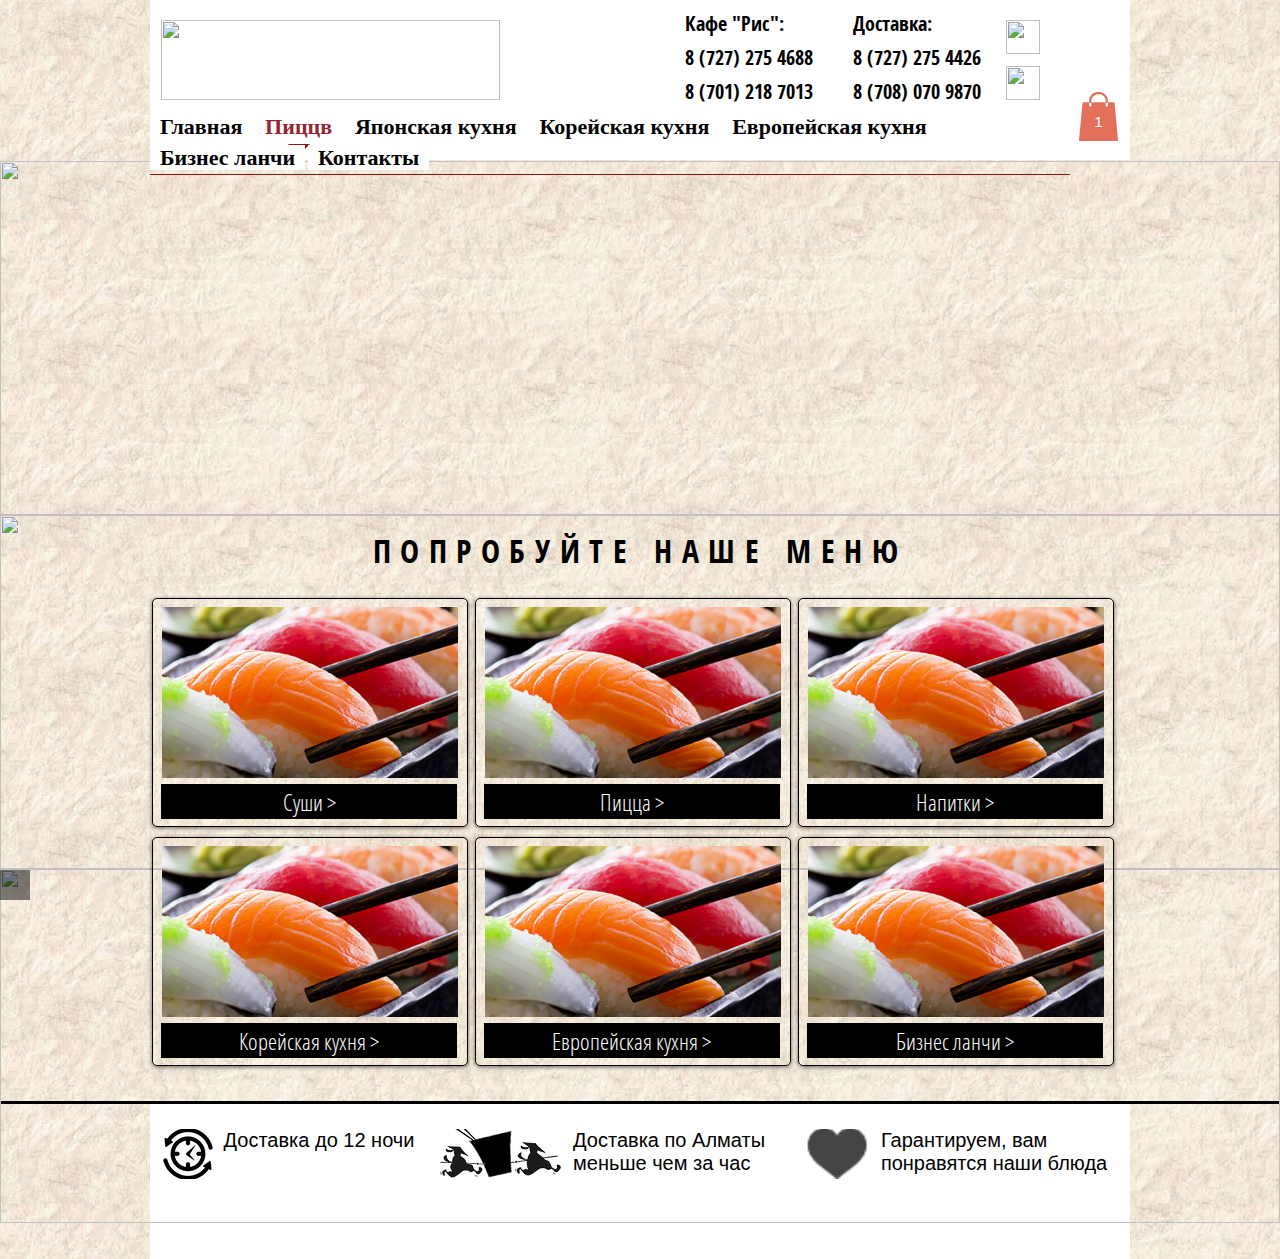
==== frontend/index.html @ aef0de06 "frontend for riscafe" ====
<html data-livestyle-extension="available" class="">

<head>
    <meta http-equiv="X-UA-Compatible" content="IE=Edge">
    <meta charset="utf-8">
    <title>Доставка суши, пиццы Алматы</title>
    <meta name="fb_admins_meta_tag" content="">
    <link rel="shortcut icon" href="https://static.wixstatic.com/media/eeccb4_d1c2e1000eb74aea97b3e8d6e00035bd%7Emv2.png/v1/fill/w_32%2Ch_32%2Clg_1%2Cusm_0.66_1.00_0.01/eeccb4_d1c2e1000eb74aea97b3e8d6e00035bd%7Emv2.png" type="image/png">
    <link rel="apple-touch-icon" href="https://static.wixstatic.com/media/eeccb4_d1c2e1000eb74aea97b3e8d6e00035bd%7Emv2.png/v1/fill/w_32%2Ch_32%2Clg_1%2Cusm_0.66_1.00_0.01/eeccb4_d1c2e1000eb74aea97b3e8d6e00035bd%7Emv2.png" type="image/png">
  
    <link rel="stylesheet" href="styles/style.css">
    <link href="https://fonts.googleapis.com/css?family=Open+Sans+Condensed:300" rel="stylesheet">
    <!-- <link rel="stylesheet" href="//fonts.googleapis.com/css?family=Anton:n,b,i,bi|Basic:n,b,i,bi|Caudex:n,b,i,bi|Chelsea+Market:n,b,i,bi|Corben:n,b,i,bi|EB+Garamond:n,b,i,bi|Enriqueta:n,b,i,bi|Forum:n,b,i,bi|Fredericka+the+Great:n,b,i,bi|Jockey+One:n,b,i,bi|Josefin+Slab:n,b,i,bi|Jura:n,b,i,bi|Kelly+Slab:n,b,i,bi|Marck+Script:n,b,i,bi|Lobster:n,b,i,bi|Mr+De+Haviland:n,b,i,bi|Niconne:n,b,i,bi|Noticia+Text:n,b,i,bi|Overlock:n,b,i,bi|Patrick+Hand:n,b,i,bi|Play:n,b,i,bi|Sarina:n,b,i,bi|Signika:n,b,i,bi|Spinnaker:n,b,i,bi|Monoton:n,b,i,bi|Sacramento:n,b,i,bi|Cookie:n,b,i,bi|Raleway:n,b,i,bi|Open+Sans+Condensed:300:n,b,i,bi|Amatic+SC:n,b,i,bi|Cinzel:n,b,i,bi|Sail:n,b,i,bi|Playfair+Display:n,b,i,bi|Libre+Baskerville:n,b,i,bi|&amp;subset=latin-ext,cyrillic,japanese,korean,arabic,hebrew,latin" id="font_googleFonts"> -->
    <link rel="stylesheet" href="https://static.parastorage.com/services/santa-resources/resources/viewer/user-site-fonts/v3/languages.css" id="font_langauges">
    <script src="http://ajax.googleapis.com/ajax/libs/jquery/1/jquery.min.js"></script>
    <script src="http://malsup.github.com/jquery.cycle2.js"></script>
    <meta name="description" content="Вкусная корейская, японская и европейская кухня. Доставка по Алматы бесплатная.">
    <meta name="keywords" content="заказать пиццу, заказать суши, доставка пиццы, доставка суши, доставка еды, заказать еду, корейские блюда, заказать роллы">
    <meta property="og:title" content="Доставка суши, пиццы Алматы">
    <meta property="og:url" content="https://www.riscafe.com">
    <meta property="og:description" content="Вкусная корейская, японская и европейская кухня. Доставка по Алматы бесплатная.">
</head>

<body class="">
    <div id="site_container">
        <div class="site_wrapper">
            <div class="container">
                <div class="header" class="s3" id="SITE_HEADER">
                    <div class="logo">
                        <a href="https://www.riscafe.com" target="_self">
                            <img src="https://static.wixstatic.com/media/eeccb4_4a7496c5b7d5481586369ca617fdb304~mv2.png/v1/crop/x_0,y_0,w_1015,h_245/fill/w_339,h_80,al_c,usm_0.66_1.00_0.01/eeccb4_4a7496c5b7d5481586369ca617fdb304~mv2.png" style="width: 339px; height: 80px; object-fit: cover;">
                        </a>
                    </div>
                    <div class="social-icons">
                        <a href="https://www.instagram.com/ricecafesi/" target="_blank" data-content="https://www.instagram.com/ricecafesi/">
                            <img id="comp-izmes4zs0imageimageimage" alt="" data-reactid=".0.$SITE_ROOT.$desktop_siteRoot.$SITE_HEADER.1.1.$comp-izmes4zs.0.0.0.0.$image" src="https://static.wixstatic.com/media/eeccb4_e1001544ca9c4f8286be1d44cafc10c8~mv2.jpg/v1/fill/w_34,h_34,al_c,q_80,usm_0.66_1.00_0.01/eeccb4_e1001544ca9c4f8286be1d44cafc10c8~mv2.webp" style="width: 34px; height: 34px; object-fit: cover;">
                        </a>
                        <a href="https://www.facebook.com/ricecafesi/" target="_blank" data-content="https://www.facebook.com/ricecafesi/">
                            <img id="comp-izmes4zs1imageimageimage" alt="" data-reactid=".0.$SITE_ROOT.$desktop_siteRoot.$SITE_HEADER.1.1.$comp-izmes4zs.0.1.0.0.$image" src="https://static.wixstatic.com/media/e316f544f9094143b9eac01f1f19e697.png/v1/fill/w_34,h_34,al_c,usm_0.66_1.00_0.01/e316f544f9094143b9eac01f1f19e697.png" style="width: 34px; height: 34px; object-fit: cover;">
                        </a>
                    </div>
                    <div class="header-info">
                        <p>Доставка:</p>
                        <p>8 (727) 275 4426</p>
                        <p>8 (708) 070 9870</p>
                    </div>
                    <div class="header-info">
                        <p>Кафе "Рис":</p>
                        <p>8 (727) 275 4688</p>
                        <p>8 (701) 218 7013</p>
                    </div>
                    <div class="clearfix"></div>
                    <div class="cart-widget-proportion">
                        <a class="cart-widget-button-container" href="https://www.riscafe.com/blank-3">
                            <svg xmlns="http://www.w3.org/2000/svg" version="1.1" width="100%" height="100%" viewBox="8.3 0 105.5 126.1" preserveAspectRatio="xMinYMax meet" ng-switch-when="1">
                                <path d="M99.8 28.4c0-1.2-0.9-2-2.1-2h-15c0 3.2 0 7.6 0 8.2 0 1.5-1.2 2.6-2.6 2.9 -1.5 0.3-2.9-0.9-3.2-2.3 0-0.3 0-0.3 0-0.6 0-0.9 0-4.7 0-8.2H40.1c0 3.2 0 7.3 0 8.2 0 1.5-1.2 2.9-2.6 2.9 -1.5 0-2.9-0.9-3.2-2.3 0-0.3 0-0.3 0-0.6 0-0.6 0-5 0-8.2h-15c-1.2 0-2 0.9-2 2L8.3 124c0 1.2 0.9 2.1 2.1 2.1h96.3c1.2 0 2.1-0.9 2.1-2.1L99.8 28.4z"></path>
                                <path d="M59.1 5.9c-2.9 0-2 0-2.9 0 -2 0-4.4 0.6-6.4 1.5 -3.2 1.5-5.9 4.1-7.6 7.3 -0.9 1.8-1.5 3.5-1.8 5.6 0 0.9-0.3 1.5-0.3 2.3 0 1.2 0 2.1 0 3.2 0 1.5-1.2 2.9-2.6 2.9 -1.5 0-2.9-0.9-3.2-2.3 0-0.3 0-0.3 0-0.6 0-1.2 0-2.3 0-3.5 0-3.2 0.9-6.4 2-9.4 1.2-2.3 2.6-4.7 4.7-6.4 3.2-2.9 6.7-5 11.1-5.9C53.5 0.3 55 0 56.7 0c1.5 0 2.9 0 4.4 0 2.9 0 5.6 0.6 7.9 1.8 2.6 1.2 5 2.6 6.7 4.4 3.2 3.2 5.3 6.7 6.4 11.1 0.3 1.5 0.6 3.2 0.6 4.7 0 1.2 0 2.3 0 3.2 0 1.5-1.2 2.6-2.6 2.9s-2.9-0.9-3.2-2.3c0-0.3 0-0.3 0-0.6 0-1.2 0-2.6 0-3.8 0-2.3-0.6-4.4-1.8-6.4 -1.5-3.2-4.1-5.9-7.3-7.3 -1.8-0.9-3.5-1.8-5.9-1.8C61.1 5.9 59.1 5.9 59.1 5.9L59.1 5.9z"></path>
                                <text x="58.5" y="77" dy=".35em" text-anchor="middle" class="quantity" data-hook="cart-widget-items-count">1</text>
                            </svg>
                        </a>
                    </div>
                    <div class="main-nav">
                        <ul>
                            <li>
                                <a href="">Главная</a>
                            </li>
                            <li class="selected">
                                <a href="">Пиццв</a>
                                <ul>
                                    <li>
                                        <a href="">Пицца</a>
                                    </li>
                                    <li>
                                        <a href="">Пицца</a>
                                    </li>
                                </ul>
                            </li>
                            <li>
                                <a href="">Японская кухня</a>
                            </li>
                            <li>
                                <a href="">Корейская кухня</a>
                            </li>
                            <li>
                                <a href="">Европейская кухня</a>
                            </li>
                            <li>
                                <a href="">Бизнес ланчи</a>
                            </li>
                            <li>
                                <a href="">Контакты</a>
                            </li>
                        </ul>
                    </div>                   
                </div>
            </div>
        </div>
        <div class="cycle-slideshow" data-cycle-timeout=5000 data-cycle-caption-plugin=caption2 data-cycle-overlay-fx-out="slideUp" data-cycle-overlay-fx-in="slideDown">
            <div class="cycle-overlay"></div>
            <img src="http://malsup.github.io/images/p2.jpg" data-cycle-title="Spring" data-cycle-desc="Sonnenberg Gardens">
            <img src="http://malsup.github.io/images/p3.jpg" data-cycle-title="ewrwr" data-cycle-desc="wrwerer Gardens">
            <img src="http://malsup.github.io/images/p4.jpg" data-cycle-title="Sp34234234ring" data-cycle-desc="kiukukyik Gardens">
        </div>
        <div class="site_wrapper">
            <div class="container">
                <div class="main-content">
                    <h2>Попробуйте наше меню</h2>
                    <div class="menu-item">
                        <a href=""><img src="images/menu1.jpg" alt=""></a>
                        <a href="" class="menu-item--link">Суши ></a>
                    </div>
                    <div class="menu-item">
                        <a href=""><img src="images/menu1.jpg" alt=""></a>
                        <a href="" class="menu-item--link">Пицца ></a>
                    </div>
                    <div class="menu-item">
                        <a href=""><img src="images/menu1.jpg" alt=""></a>
                        <a href="" class="menu-item--link">Напитки ></a>
                    </div>
                    <div class="menu-item">
                        <a href=""><img src="images/menu1.jpg" alt=""></a>
                        <a href="" class="menu-item--link">Корейская кухня ></a>
                    </div>
                    <div class="menu-item">
                        <a href=""><img src="images/menu1.jpg" alt=""></a>
                        <a href="" class="menu-item--link">Европейская кухня ></a>
                    </div>
                    <div class="menu-item">
                        <a href=""><img src="images/menu1.jpg" alt=""></a>
                        <a href="" class="menu-item--link">Бизнес ланчи ></a>
                    </div>

                </div>
            </div>
        </div>
        <div class="footer">
            <div class="site_wrapper">
                <div class="footer-container">
                    <div class="plus-block">
                        <img src="images/plus1.png" alt="">
                        <span>Доставка до 12 ночи</span>
                    </div>
                    <div class="plus-block">
                        <img src="images/plus2.png" alt="">
                        <span>Доставка по Алматы меньше чем за час </span>
                    </div>
                    <div class="plus-block">
                        <img src="images/plus3.png" alt="">
                        <span>Гарантируем, вам понравятся наши блюда</span>
                    </div>
                </div>
            </div>
        </div>
    </div>
   
</body>

</html>
---- frontend/styles/style.css ----
/* Generated by Font Squirrel (https://www.fontsquirrel.com) on March 13, 2017 */

@font-face {
    font-family: 'open_sansCnLtIt';
    src: url('../fonts/opensans-condlightitalic-webfont.eot');
    src: url('../fonts/opensans-condlightitalic-webfont.eot?#iefix') format('embedded-opentype'), url('../fonts/opensans-condlightitalic-webfont.woff2') format('woff2'), url('../fonts/opensans-condlightitalic-webfont.woff') format('woff'), url('../fonts/opensans-condlightitalic-webfont.ttf') format('truetype');
    font-weight: normal;
    font-style: normal;
}

@font-face {
    font-family: 'open_sans_condensedbold';
    src: url('../fonts/opensans-condbold-webfont.eot');
    src: url('../fonts/opensans-condbold-webfont.eot?#iefix') format('embedded-opentype'), url('../fonts/opensans-condbold-webfont.woff2') format('woff2'), url('../fonts/opensans-condbold-webfont.woff') format('woff'), url('../fonts/opensans-condbold-webfont.ttf') format('truetype');
    font-weight: normal;
    font-style: normal;
}

@font-face {
    font-family: 'open_sanscondensed_light';
    src: url('../fonts/opensans-condlight-webfont.eot');
    src: url('../fonts/opensans-condlight-webfont.eot?#iefix') format('embedded-opentype'), url('../fonts/opensans-condlight-webfont.woff2') format('woff2'), url('../fonts/opensans-condlight-webfont.woff') format('woff'), url('../fonts/opensans-condlight-webfont.ttf') format('truetype');
    font-weight: normal;
    font-style: normal;
}

html,
body,
div,
span,
applet,
object,
iframe,
h1,
h2,
h3,
h4,
h5,
h6,
p,
blockquote,
pre,
a,
abbr,
acronym,
address,
big,
cite,
code,
del,
dfn,
em,
font,
img,
ins,
kbd,
q,
s,
samp,
small,
strike,
strong,
sub,
sup,
tt,
var,
b,
u,
i,
center,
dl,
dt,
dd,
ol,
ul,
li,
fieldset,
form,
label,
legend,
table,
caption,
tbody,
tfoot,
thead,
tr,
th,
td {
    margin: 0;
    padding: 0;
    border: 0;
    outline: 0;
    vertical-align: baseline;
    background: transparent;
}

body {
    font-size: 10px;
    font-family: Arial, Helvetica, sans-serif;
}

textarea,
input,
select {
    font-family: Helvetica, Arial, sans-serif;
    box-sizing: border-box;
}

ol,
ul {
    list-style: none;
}

blockquote,
q {
    quotes: none;
}

:focus {
    outline: 0;
}

ins {
    text-decoration: none;
}

del {
    text-decoration: line-through;
}

table {
    border-collapse: collapse;
    border-spacing: 0;
}

a {
    cursor: pointer;
    text-decoration: none;
}

html,
body {
    height: 100%;
}

body {
    overflow-x: auto;
    overflow-y: scroll;
}

#site_container {
    background: url(../images/bg.jpg) center center repeat;
    min-height: 100vh;
}

.site_wrapper {
    width: 980px;
    margin: auto;
}

.header {
    height: 160px;
    background: #fff;
    position: relative;
}

.logo {
    left: 11px;
    position: absolute;
    top: 20px;
    width: 339px;
    height: 80px;
}

.logo img {
    width: 339px;
    height: 80px;
    object-fit: cover;
}

.header-info {
    float: right;
    font-size: 20px;
    font-family: 'open_sans_condensedbold';
    color: #000000;
    margin: 10px 20px 0;
}

.header-info p {
    margin-bottom: 7px;
}

.social-icons {
    float: right;
    margin: 20px 90px 0 5px;
}

.social-icons a {
    display: block;
    margin-bottom: 12px;
}

.social-icons img {
    width: 34px;
    height: 34px;
    object-fit: cover;
}

.main-nav {
    border-bottom: solid 1px rgba(139, 0, 0, 0.92);
    width: 920px;
}

.main-nav ul li {
    display: inline-block;
    position: relative;
}

.main-nav ul li ul {
    position: absolute;
    top: 30px;
    opacity: 0;
    transform: translateY(-100%);
    background: #fff;
    z-index: 500;
    // transition:  0.4s ease 0s;
}

.main-nav ul li ul li {
    display: block;
}

.main-nav ul li ul li a {
    line-height: 51px;
    padding: 0 .5em;
}

.main-nav ul li a {
    color: #000000;
    background: #fff;
    position: relative;
    z-index: 10;
    padding: 0 10px;
    font: normal normal 700 22px/1.4em wfont_eeccb4_36e2b1cbf26e4dbd8d499bb8c036b845, wf_36e2b1cbf26e4dbd8d499bb8c, orig_bonzai_regular;
}

.main-nav ul li.selected>a {
    color: #942630;
    transition: color 0.4s ease 0s;
}

.main-nav ul li.selected>a:after {
    content: "";
    position: absolute;
    border: solid 11px transparent;
    border-top-color: rgba(139, 0, 0, 0.92);
    margin-top: -1px;
    border-bottom-width: 3px;
    transform: translateX(-50%);
    left: 50%;
    bottom: -19px;
}

.main-nav ul li:hover>a {
    color: #E9939A;
    transition: color 0.4s ease 0s;
}

.main-nav ul li:hover ul {
    opacity: 1;
    transform: translateY(0);
}

.clearfix {
    clear: both;
}

.cart-widget-proportion {
    float: right;
    width: 41px;
    height: 49px;
    position: relative;
    left: -10px;
    top: -20px;
    color: #fff;
}

.cart-widget-button-container rect,
polygon,
polyline,
circle,
path {
    fill: #E2705A;
}

.cart-widget-button-container text {
    font-size: 40px;
    fill: #fff;
}

.cycle-slideshow {
    width: 100%;
    height: 354px;
}

.cycle-slideshow img {
    width: 100%;
    height: 354px;
    object-fit: cover;
}

.cycle-overlay {
    font-family: tahoma, arial;
    position: absolute;
    bottom: 0;
    width: auto;
    z-index: 600;
    background: black;
    color: white;
    padding: 15px;
    opacity: .5;
}

.main-content {
    padding: 15px 0 30px;
}

.main-content h2 {
    letter-spacing: 0.3em;
    text-transform: uppercase;
    font-size: 32px;
    text-align: center;
    font-family: 'open_sans_condensedbold';
    margin-bottom: 20px;
}

.menu-item {
    width: 316px;
    height: 229px;
    margin: 5px 2px;
    border: 1px solid rgba(0, 0, 0, 1);
    background-color: transparent;
    border-radius: 5px;
    box-shadow: 0 1px 4px rgba(0, 0, 0, 0.6);
    display: inline-block;
    padding: 8px;
    vertical-align: top;
    box-sizing: border-box;
}

.menu-item img {
    display: block;
    max-width: 100%;
    width: 296px;
    height: 171px;
    object-fit: cover;
    margin: auto;
}

a.menu-item--link {
    height: 35px;
    min-height: 32px;
    width: 296px;
    display: block;
    background-color: rgba(0, 0, 0, 1);
    border: solid rgba(0, 0, 0, 1) 3px;
    cursor: pointer !important;
    color: #fff;
    box-sizing: border-box;
    margin-top: 6px;
    text-align: center;
    font-size: 23px;
    font-family: 'open_sanscondensed_light';
}

a.menu-item--link:hover {
    background-color: transparent;
    border-color: rgba(0, 0, 0, 1);
    color: #000;
}

.footer {
    border-top: 3px solid rgba(0, 0, 0, 1);
    border-bottom: 0px solid rgba(0, 0, 0, 1);
}

.footer-container {
    background: #fff;
    padding: 25px 0 80px;
    text-align: center;
}

.plus-block:first-child {
    width: 26%;
}

.plus-block:nth-child(2) {
    width: 35%;
}

.plus-block {
    display: inline-block;
    font-size: 20px;
    width: 32%;
    text-align: left;
    vertical-align: top;
    margin: 0 10px;
}

.plus-block span {
    display: block;
}

.plus-block img {
    float: left;
    margin-right: 10px;
}

.font_0 {
    font: normal normal bold 80px/1.4em 'open sans condensed', sans-serif;
    color: #000000;
}

.font_1 {
    font: normal normal normal 18px/1.4em nimbus-sans-tw01con, sans-serif;
    color: #000000;
}

.font_2 {
    font: normal normal normal 24px/1.4em 'open_sans_condensedbold', sans-serif;
    color: #000000;
}

.font_3 {
    font: normal normal normal 80px/1.4em 'mr de haviland', cursive;
    color: #000000;
}

.font_4 {
    font: normal normal normal 40px/1.4em nimbus-sans-tw01con, sans-serif;
    color: #000000;
}

.font_5 {
    font: normal normal normal 26px/1.4em nimbus-sans-tw01con, sans-serif;
    color: #000000;
}

.font_6 {
    font: normal normal normal 23px/1.4em 'open sans condensed', sans-serif;
    color: #000000;
}

.font_7 {
    font: normal normal normal 18px/1.4em 'open sans condensed', sans-serif;
    color: #000000;
}

.font_8 {
    font: normal normal normal 17px/1.4em nimbus-sans-tw01con, sans-serif;
    color: #000000;
}

.font_9 {
    font: normal normal normal 12px/1.4em din-next-w01-light, din-next-w02-light, din-next-w10-light, sans-serif;
    color: #000000;
}

.font_10 {
    font: normal normal normal 10px/1.4em Arial, 'ｍｓ ｐゴシック', 'ms pgothic', '돋움', dotum, helvetica, sans-serif;
    color: #000000;
}

.color_0 {
    color: #FFFFFF;
}

.backcolor_0 {
    background-color: #FFFFFF;
}

.color_1 {
    color: #FFFFFF;
}

.backcolor_1 {
    background-color: #FFFFFF;
}

.color_2 {
    color: #000000;
}

.backcolor_2 {
    background-color: #000000;
}

.color_3 {
    color: #ED1C24;
}

.backcolor_3 {
    background-color: #ED1C24;
}

.color_4 {
    color: #0088CB;
}

.backcolor_4 {
    background-color: #0088CB;
}

.color_5 {
    color: #FFCB05;
}

.backcolor_5 {
    background-color: #FFCB05;
}

.color_6 {
    color: #727272;
}

.backcolor_6 {
    background-color: #727272;
}

.color_7 {
    color: #B0B0B0;
}

.backcolor_7 {
    background-color: #B0B0B0;
}

.color_8 {
    color: #FFFFFF;
}

.backcolor_8 {
    background-color: #FFFFFF;
}

.color_9 {
    color: #727272;
}

.backcolor_9 {
    background-color: #727272;
}

.color_10 {
    color: #B0B0B0;
}

.backcolor_10 {
    background-color: #B0B0B0;
}

.color_11 {
    color: #FFFFFF;
}

.backcolor_11 {
    background-color: #FFFFFF;
}

.color_12 {
    color: #C7C7C7;
}

.backcolor_12 {
    background-color: #C7C7C7;
}

.color_13 {
    color: #777777;
}

.backcolor_13 {
    background-color: #777777;
}

.color_14 {
    color: #333333;
}

.backcolor_14 {
    background-color: #333333;
}

.color_15 {
    color: #000000;
}

.backcolor_15 {
    background-color: #000000;
}

.color_16 {
    color: #F1BFB5;
}

.backcolor_16 {
    background-color: #F1BFB5;
}

.color_17 {
    color: #E49D8E;
}

.backcolor_17 {
    background-color: #E49D8E;
}

.color_18 {
    color: #E2705A;
}

.backcolor_18 {
    background-color: #E2705A;
}

.color_19 {
    color: #B95B49;
}

.backcolor_19 {
    background-color: #B95B49;
}

.color_20 {
    color: #471B12;
}

.backcolor_20 {
    background-color: #471B12;
}

.color_21 {
    color: #BADEC2;
}

.backcolor_21 {
    background-color: #BADEC2;
}

.color_22 {
    color: #80BD8D;
}

.backcolor_22 {
    background-color: #80BD8D;
}

.color_23 {
    color: #608E6A;
}

.backcolor_23 {
    background-color: #608E6A;
}

.color_24 {
    color: #405E47;
}

.backcolor_24 {
    background-color: #405E47;
}

.color_25 {
    color: #202F23;
}

.backcolor_25 {
    background-color: #202F23;
}

.color_26 {
    color: #F4B8BD;
}

.backcolor_26 {
    background-color: #F4B8BD;
}

.color_27 {
    color: #E9939A;
}

.backcolor_27 {
    background-color: #E9939A;
}

.color_28 {
    color: #DE3A47;
}

.backcolor_28 {
    background-color: #DE3A47;
}

.color_29 {
    color: #942630;
}

.backcolor_29 {
    background-color: #942630;
}

.color_30 {
    color: #4A1318;
}

.backcolor_30 {
    background-color: #4A1318;
}

.color_31 {
    color: #C2E0E9;
}

.backcolor_31 {
    background-color: #C2E0E9;
}

.color_32 {
    color: #9EC7D3;
}

.backcolor_32 {
    background-color: #9EC7D3;
}

.color_33 {
    color: #5EA8BD;
}

.backcolor_33 {
    background-color: #5EA8BD;
}

.color_34 {
    color: #3F707E;
}

.backcolor_34 {
    background-color: #3F707E;
}

.color_35 {
    color: #1F383F;
}

.backcolor_35 {
    background-color: #1F383F;
}

.s0screenWidthBackground {
    position: absolute;
    top: 0;
    right: 0;
    bottom: 0;
    left: 0;
}

.s0[data-state~="mobileView"] {
    position: absolute !important;
}

.s0[data-state~="fixedPosition"] {
    position: fixed !important;
    left: auto !important;
    z-index: 50;
}

.s0[data-state~="fixedPosition"].s0_footer {
    top: auto;
    bottom: 0;
}

.s0_bg {
    position: absolute;
    top: 0;
    right: 0;
    bottom: 0;
    left: 0;
    background-color: transparent;
    border-top: 3px solid rgba(0, 0, 0, 1);
    border-bottom: 0px solid rgba(0, 0, 0, 1);
}

.s0[data-state~="mobileView"] .s0bg {
    left: 10px;
    right: 10px;
}

.s0bg {
    position: absolute;
    top: 3px;
    right: 0;
    bottom: 0px;
    left: 0;
    background-color: rgba(255, 255, 255, 1);
    border-radius: 0;
}

.s0inlineContent {
    position: absolute;
    top: 0;
    right: 0;
    bottom: 0;
    left: 0;
}

.s0centeredContent {
    position: absolute;
    top: 0;
    right: 0;
    bottom: 0;
    left: 0;
}

.s1_zoomedin {
    cursor: url(https://static.parastorage.com/services/skins/2.1229.63/images/wysiwyg/core/themes/base/cursor_zoom_out.png), url(https://static.parastorage.com/services/skins/2.1229.63/images/wysiwyg/core/themes/base/cursor_zoom_out.cur), auto;
    overflow: hidden;
    display: block;
}

.s1_zoomedout {
    cursor: url(https://static.parastorage.com/services/skins/2.1229.63/images/wysiwyg/core/themes/base/cursor_zoom_in.png), url(https://static.parastorage.com/services/skins/2.1229.63/images/wysiwyg/core/themes/base/cursor_zoom_in.cur), auto;
}

.s1link {
    display: block;
    overflow: hidden;
}

.s1img {
    overflow: hidden;
}

.s1imgimage {
    position: static;
    box-shadow: #000 0 0 0;
    -webkit-user-select: none;
    -moz-user-select: none;
    -ms-user-select: none;
    user-select: none;
}

.s2 {
    word-wrap: break-word;
}

.s2_override-left * {
    text-align: left !important;
}

.s2_override-right * {
    text-align: right !important;
}

.s2_override-center * {
    text-align: center !important;
}

.s2_override-justify * {
    text-align: justify !important;
}

.s2 li {
    font-style: inherit;
    font-weight: inherit;
    line-height: inherit;
    letter-spacing: normal;
}

.s2 ol,
.s2 ul {
    padding-left: 1.3em;
    padding-right: 0;
    margin-left: 0.5em;
    margin-right: 0;
    line-height: normal;
    letter-spacing: normal;
}

.s2 ul {
    list-style-type: disc;
}

.s2 ol {
    list-style-type: decimal;
}

.s2 ul ul,
.s2 ol ul {
    list-style-type: circle;
}

.s2 ul ul ul,
.s2 ol ul ul {
    list-style-type: square;
}

.s2 ul ol ul,
.s2 ol ol ul {
    list-style-type: square;
}

.s2 ul[dir="rtl"],
.s2 ol[dir="rtl"] {
    padding-left: 0;
    padding-right: 1.3em;
    margin-left: 0;
    margin-right: 0.5em;
}

.s2 ul[dir="rtl"] ul,
.s2 ul[dir="rtl"] ol,
.s2 ol[dir="rtl"] ul,
.s2 ol[dir="rtl"] ol {
    padding-left: 0;
    padding-right: 1.3em;
    margin-left: 0;
    margin-right: 0.5em;
}

.s2 p {
    margin: 0;
    line-height: normal;
    letter-spacing: normal;
}

.s2 h1 {
    margin: 0;
    line-height: normal;
    letter-spacing: normal;
}

.s2 h2 {
    margin: 0;
    line-height: normal;
    letter-spacing: normal;
}

.s2 h3 {
    margin: 0;
    line-height: normal;
    letter-spacing: normal;
}

.s2 h4 {
    margin: 0;
    line-height: normal;
    letter-spacing: normal;
}

.s2 h5 {
    margin: 0;
    line-height: normal;
    letter-spacing: normal;
}

.s2 h6 {
    margin: 0;
    line-height: normal;
    letter-spacing: normal;
}

.s2 a {
    color: inherit;
}

.s3screenWidthBackground {
    position: absolute;
    top: 0;
    right: 0;
    bottom: 0;
    left: 0;
}

.s3[data-state~="mobileView"] {
    position: absolute !important;
}

.s3[data-state~="fixedPosition"] {
    position: fixed !important;
    left: auto !important;
    z-index: 50;
}

.s3[data-state~="fixedPosition"].s3_footer {
    top: auto;
    bottom: 0;
}

.s3_bg {
    position: absolute;
    top: 0;
    right: 0;
    bottom: 0;
    left: 0;
    background-color: transparent;
    border-top: 0px solid rgba(47, 46, 46, 1);
    border-bottom: 0px solid rgba(47, 46, 46, 1);
}

.s3[data-state~="mobileView"] .s3bg {
    left: 10px;
    right: 10px;
}

.s3bg {
    position: absolute;
    top: 0px;
    right: 0;
    bottom: 0px;
    left: 0;
    background-color: rgba(255, 255, 255, 1);
    border-radius: 0;
}

.s3inlineContent {
    position: absolute;
    top: 0;
    right: 0;
    bottom: 0;
    left: 0;
}

.s3centeredContent {
    position: absolute;
    top: 0;
    right: 0;
    bottom: 0;
    left: 0;
}

.s4itemsContainer {
    width: calc(100% - 0px);
    white-space: nowrap;
    position: relative;
    overflow: hidden;
}

.s4moreContainer {
    overflow: visible;
    display: inherit;
    white-space: nowrap;
    width: auto;
    background-color: rgba(255, 255, 255, 1);
    border-radius: 0;
}

.s4dropWrapper {
    z-index: 99999;
    display: block;
    opacity: 1;
    visibility: hidden;
    position: absolute;
    box-sizing: border-box;
}

.s4_back {
    background-color: transparent;
    position: absolute;
    top: 0;
    right: 0;
    bottom: 13px;
    left: 0;
    border-bottom: solid 1px rgba(139, 0, 0, 0.92);
}

.s4[data-dropmode="dropUp"] .s4dropWrapper {
    margin-top: 0;
    margin-bottom: 7px;
}

.s4repeaterButton {
    height: 100%;
    position: relative;
    box-sizing: border-box;
    display: inline-block;
    cursor: pointer;
}

.s4repeaterButton[data-state~="header"] a,
.s4repeaterButton[data-state~="header"] div {
    cursor: default !important;
}

.s4repeaterButtonlabelPad {
    height: 13px;
    text-align: center;
    width: 100%;
    border-top: solid 1px rgba(139, 0, 0, 0.92);
}

.s4repeaterButton_arr {
    width: 0;
    height: 0;
    margin: 0 auto;
}

.s4repeaterButton_outer {
    border: solid 11px transparent;
    border-top-color: rgba(139, 0, 0, 0.92);
    margin-top: -1px;
    visibility: hidden;
    border-bottom-width: 3px;
}

.s4repeaterButton_inner {
    border: solid 10px transparent;
    border-top-color: rgba(255, 255, 255, 1);
    margin-top: -14px;
    visibility: hidden;
    border-bottom-width: 3px;
}

.s4repeaterButtonbg {
    background-color: transparent;
    transition: background-color 0.4s ease 0s;
}

.s4repeaterButtonlabel {
    display: inline-block;
    padding: 0 calc(0px + 10px);
    color: #000000;
    font: normal normal 700 22px/1.4em wfont_eeccb4_36e2b1cbf26e4dbd8d499bb8c036b845, wf_36e2b1cbf26e4dbd8d499bb8c, orig_bonzai_regular;
    transition: color 0.4s ease 0s;
}

.s4repeaterButton[data-state~="drop"] {
    width: 100%;
    display: block;
}

.s4repeaterButton[data-state~="drop"] .s4repeaterButtonlabel {
    display: inline-block;
    padding: 0 .5em;
}

.s4repeaterButton[data-state~="drop"] .s4repeaterButtonlabelPad {
    display: none;
}

.s4repeaterButton[data-listposition="dropLonely"] .s4repeaterButtonbg,
.s4repeaterButton[data-listposition="top"] .s4repeaterButtonbg,
.s4repeaterButton[data-listposition="bottom"] .s4repeaterButtonbg {
    border-radius: 0;
}

.s4repeaterButton[data-listposition="top"] .s4repeaterButtonbg {
    border-bottom-left-radius: 0;
    border-bottom-right-radius: 0;
}

.s4repeaterButton[data-listposition="bottom"] .s4repeaterButtonbg {
    border-top-left-radius: 0;
    border-top-right-radius: 0;
}

.s4repeaterButton[data-state~="over"] .s4repeaterButtonbg {
    background-color: rgba(255, 255, 255, 1);
    transition: background-color 0.4s ease 0s;
}

.s4repeaterButton[data-state~="over"] .s4repeaterButtonlabel {
    color: #E9939A;
    transition: color 0.4s ease 0s;
}

.s4repeaterButton[data-state~="selected"] .s4repeaterButtonbg {
    background-color: transparent;
    transition: background-color 0.4s ease 0s;
}

.s4repeaterButton[data-state~="selected"] .s4repeaterButtonlabel {
    color: #942630;
    transition: color 0.4s ease 0s;
}

.s4repeaterButton[data-state~="selected"] .s4repeaterButton_outer,
.s4repeaterButton[data-state~="selected"] .s4repeaterButton_inner {
    visibility: inherit;
}

.s4repeaterButton[data-state~="selected"] .s4repeaterButton_inner {
    border-top-color: transparent;
}

.s5 {
    overflow: hidden;
}

.s5 iframe {
    position: absolute;
    width: 100%;
    height: 100%;
    overflow: hidden;
}

.s5preloaderOverlay {
    position: absolute;
    top: 0;
    left: 0;
    color: #373737;
    width: 100%;
    height: 100%;
}

.s5preloaderOverlaycontent {
    width: 100%;
    height: 100%;
}

.s5unavailableMessageOverlay {
    position: absolute;
    top: 0;
    left: 0;
    color: #373737;
    width: 100%;
    height: 100%;
}

.s5unavailableMessageOverlaycontent {
    width: 100%;
    height: 100%;
    background: rgba(255, 255, 255, 0.9);
    font-size: 0;
    margin-top: 5px;
}

.s5unavailableMessageOverlaytextContainer {
    color: #373737;
    font-family: "Helvetica Neue", "HelveticaNeueW01-55Roma", "HelveticaNeueW02-55Roma", "HelveticaNeueW10-55Roma", Helvetica, Arial, sans-serif;
    font-size: 14px;
    display: inline-block;
    vertical-align: middle;
    width: 100%;
    margin-top: 10px;
    text-align: center;
}

.s5unavailableMessageOverlay a {
    color: #0099FF;
    text-decoration: underline;
    cursor: pointer;
}

.s5unavailableMessageOverlayiconContainer {
    display: none;
}

.s5unavailableMessageOverlaydismissButton {
    display: none;
}

.s5unavailableMessageOverlaytextTitle {
    font-family: "Helvetica Neue", "HelveticaNeueW01-55Roma", "HelveticaNeueW02-55Roma", "HelveticaNeueW10-55Roma", Helvetica, Arial, sans-serif;
    display: none;
}

.s5unavailableMessageOverlay[data-state~="hideIframe"] .s5unavailableMessageOverlay_buttons {
    opacity: 1;
}

.s5unavailableMessageOverlay[data-state~="hideOverlay"] {
    display: none;
}

.s6itemsContainer {
    position: absolute;
    width: 100%;
    height: 100%;
    white-space: nowrap;
}

.s6itemsContainer > div:last-child {
    margin: 0 !important;
}

.s6[data-state~="mobileView"] .s6itemsContainer {
    position: absolute;
    width: 100%;
    height: 100%;
    white-space: normal;
}

.s6imageItemlink {
    cursor: pointer;
}

.s6imageItemimageimage {
    position: static;
    box-shadow: #000 0 0 0;
    -webkit-user-select: none;
    -moz-user-select: none;
    -ms-user-select: none;
    user-select: none;
}

.s7screenWidthBackground {
    position: absolute;
    top: 0;
    right: 0;
    bottom: 0;
    left: 0;
}

.s7[data-state~="mobileView"] {
    position: absolute !important;
}

.s7[data-state~="fixedPosition"] {
    position: fixed !important;
    left: auto !important;
    z-index: 50;
}

.s7[data-state~="fixedPosition"].s7_footer {
    top: auto;
    bottom: 0;
}

.s7bg {
    position: absolute;
    top: 0;
    right: 0;
    bottom: 0;
    left: 0;
}

.s7inlineContent {
    position: absolute;
    top: 0;
    right: 0;
    bottom: 0;
    left: 0;
}

.s7centeredContent {
    position: absolute;
    top: 0;
    right: 0;
    bottom: 0;
    left: 0;
}

.s8 {
    height: 100px;
    width: 100px;
}

.s8overlay {
    position: absolute;
    top: 0;
    right: 0;
    bottom: 0;
    left: 0;
    background-color: rgba(0, 0, 0, 0.664);
}

.s8inlineContent {
    position: absolute;
    top: 0;
    right: 0;
    bottom: 0;
    left: 0;
}

.s9 {
    overflow: hidden;
}

.s9 iframe {
    position: absolute;
    width: 100%;
    height: 100%;
    overflow: hidden;
}

.s9preloaderOverlay {
    position: absolute;
    top: 0;
    left: 0;
    color: #373737;
    width: 100%;
    height: 100%;
}

.s9preloaderOverlaycontent {
    width: 100%;
    height: 100%;
}

.s9unavailableMessageOverlay {
    position: absolute;
    top: 0;
    left: 0;
    color: #373737;
    width: 100%;
    height: 100%;
}

.s9unavailableMessageOverlaycontent {
    width: 100%;
    height: 100%;
    background: rgba(255, 255, 255, 0.9);
    font-size: 0;
    margin-top: 5px;
}

.s9unavailableMessageOverlaytextContainer {
    color: #373737;
    font-family: "Helvetica Neue", "HelveticaNeueW01-55Roma", "HelveticaNeueW02-55Roma", "HelveticaNeueW10-55Roma", Helvetica, Arial, sans-serif;
    font-size: 14px;
    display: inline-block;
    vertical-align: middle;
    width: 100%;
    margin-top: 10px;
    text-align: center;
}

.s9unavailableMessageOverlay a {
    color: #0099FF;
    text-decoration: underline;
    cursor: pointer;
}

.s9unavailableMessageOverlayiconContainer {
    display: none;
}

.s9unavailableMessageOverlaydismissButton {
    display: none;
}

.s9unavailableMessageOverlaytextTitle {
    font-family: "Helvetica Neue", "HelveticaNeueW01-55Roma", "HelveticaNeueW02-55Roma", "HelveticaNeueW10-55Roma", Helvetica, Arial, sans-serif;
    display: none;
}

.s9unavailableMessageOverlay[data-state~="hideIframe"] .s9unavailableMessageOverlay_buttons {
    opacity: 1;
}

.s9unavailableMessageOverlay[data-state~="hideOverlay"] {
    display: none;
}

.s10bg {
    position: absolute;
    top: 0;
    right: 0;
    bottom: 0;
    left: 0;
}

.s10[data-state~="mobileView"] .s10bg {
    left: 10px;
    right: 10px;
}

.s10inlineContent {
    position: absolute;
    top: 0;
    right: 0;
    bottom: 0;
    left: 0;
}

.s11bg {
    border: 1px solid rgba(0, 0, 0, 1);
    background-color: transparent;
    border-radius: 5px;
    box-shadow: 0 1px 4px rgba(0, 0, 0, 0.6);
}

.s11inlineContent,
.s11bg {
    position: absolute;
    top: 0;
    right: 0;
    bottom: 0;
    left: 0;
}

.s12[data-state~="shouldUseFlex"] .s12link,
.s12[data-state~="shouldUseFlex"] .s12labelwrapper {
    text-align: initial;
    display: -webkit-box;
    display: -webkit-flex;
    display: flex;
    -webkit-box-align: center;
    -webkit-align-items: center;
    align-items: center;
}

.s12[data-state~="shouldUseFlex"][data-state~="center"] .s12link,
.s12[data-state~="shouldUseFlex"][data-state~="center"] .s12labelwrapper {
    -webkit-box-pack: center;
    -webkit-justify-content: center;
    justify-content: center;
}

.s12[data-state~="shouldUseFlex"][data-state~="left"] .s12link,
.s12[data-state~="shouldUseFlex"][data-state~="left"] .s12labelwrapper {
    -webkit-box-pack: start;
    -webkit-justify-content: flex-start;
    justify-content: flex-start;
}

.s12[data-state~="shouldUseFlex"][data-state~="right"] .s12link,
.s12[data-state~="shouldUseFlex"][data-state~="right"] .s12labelwrapper {
    -webkit-box-pack: end;
    -webkit-justify-content: flex-end;
    justify-content: flex-end;
}

.s12link {
    border-radius: 0;
    position: absolute;
    top: 0;
    right: 0;
    bottom: 0;
    left: 0;
    transition: border-color 0.4s ease 0s, background-color 0.4s ease 0s;
}

.s12label {
    font: normal normal normal 23px/1.4em 'open sans condensed', sans-serif;
    transition: color 0.4s ease 0s;
    color: #FFFFFF;
    display: inline-block;
    margin: calc(-1 * 3px) 3px 0;
    position: relative;
    white-space: nowrap;
}

.s12[data-state~="shouldUseFlex"] .s12label {
    margin: 0;
}

.s12[data-disabled="false"] .s12link {
    background-color: rgba(0, 0, 0, 1);
    border: solid rgba(0, 0, 0, 1) 3px;
    cursor: pointer !important;
}

.s12[data-disabled="false"]:active[data-state~="mobile"] .s12link,
.s12[data-disabled="false"]:hover[data-state~="desktop"] .s12link {
    background-color: transparent;
    border-color: rgba(0, 0, 0, 1);
}

.s12[data-disabled="false"]:active[data-state~="mobile"] .s12label,
.s12[data-disabled="false"]:hover[data-state~="desktop"] .s12label {
    color: #000000;
}

.s12[data-disabled="true"] .s12link {
    background-color: rgba(204, 204, 204, 1);
    border-color: rgba(204, 204, 204, 1);
}

.s12[data-disabled="true"] .s12label {
    color: #FFFFFF;
}

.s13[data-state~="shouldUseFlex"] .s13link,
.s13[data-state~="shouldUseFlex"] .s13labelwrapper {
    text-align: initial;
    display: -webkit-box;
    display: -webkit-flex;
    display: flex;
    -webkit-box-align: center;
    -webkit-align-items: center;
    align-items: center;
}

.s13[data-state~="shouldUseFlex"][data-state~="center"] .s13link,
.s13[data-state~="shouldUseFlex"][data-state~="center"] .s13labelwrapper {
    -webkit-box-pack: center;
    -webkit-justify-content: center;
    justify-content: center;
}

.s13[data-state~="shouldUseFlex"][data-state~="left"] .s13link,
.s13[data-state~="shouldUseFlex"][data-state~="left"] .s13labelwrapper {
    -webkit-box-pack: start;
    -webkit-justify-content: flex-start;
    justify-content: flex-start;
}

.s13[data-state~="shouldUseFlex"][data-state~="right"] .s13link,
.s13[data-state~="shouldUseFlex"][data-state~="right"] .s13labelwrapper {
    -webkit-box-pack: end;
    -webkit-justify-content: flex-end;
    justify-content: flex-end;
}

.s13link {
    border-radius: 0;
    position: absolute;
    top: 0;
    right: 0;
    bottom: 0;
    left: 0;
    transition: border-color 0.4s ease 0s, background-color 0.4s ease 0s;
}

.s13label {
    font: normal normal normal 23px/1.4em 'open sans condensed', sans-serif;
    transition: color 0.4s ease 0s;
    color: #FFFFFF;
    display: inline-block;
    margin: calc(-1 * 3px) 3px 0;
    position: relative;
    white-space: nowrap;
}

.s13[data-state~="shouldUseFlex"] .s13label {
    margin: 0;
}

.s13[data-disabled="false"] .s13link {
    background-color: rgba(0, 0, 0, 1);
    border: solid rgba(0, 0, 0, 1) 3px;
    cursor: pointer !important;
}

.s13[data-disabled="false"]:active[data-state~="mobile"] .s13link,
.s13[data-disabled="false"]:hover[data-state~="desktop"] .s13link {
    background-color: transparent;
    border-color: rgba(0, 0, 0, 1);
}

.s13[data-disabled="false"]:active[data-state~="mobile"] .s13label,
.s13[data-disabled="false"]:hover[data-state~="desktop"] .s13label {
    color: #000000;
}

.s13[data-disabled="true"] .s13link {
    background-color: rgba(204, 204, 204, 1);
    border-color: rgba(204, 204, 204, 1);
}

.s13[data-disabled="true"] .s13label {
    color: #FFFFFF;
}

.s14[data-state~="shouldUseFlex"] .s14link,
.s14[data-state~="shouldUseFlex"] .s14labelwrapper {
    text-align: initial;
    display: -webkit-box;
    display: -webkit-flex;
    display: flex;
    -webkit-box-align: center;
    -webkit-align-items: center;
    align-items: center;
}

.s14[data-state~="shouldUseFlex"][data-state~="center"] .s14link,
.s14[data-state~="shouldUseFlex"][data-state~="center"] .s14labelwrapper {
    -webkit-box-pack: center;
    -webkit-justify-content: center;
    justify-content: center;
}

.s14[data-state~="shouldUseFlex"][data-state~="left"] .s14link,
.s14[data-state~="shouldUseFlex"][data-state~="left"] .s14labelwrapper {
    -webkit-box-pack: start;
    -webkit-justify-content: flex-start;
    justify-content: flex-start;
}

.s14[data-state~="shouldUseFlex"][data-state~="right"] .s14link,
.s14[data-state~="shouldUseFlex"][data-state~="right"] .s14labelwrapper {
    -webkit-box-pack: end;
    -webkit-justify-content: flex-end;
    justify-content: flex-end;
}

.s14link {
    border-radius: 0;
    position: absolute;
    top: 0;
    right: 0;
    bottom: 0;
    left: 0;
    transition: border-color 0.4s ease 0s, background-color 0.4s ease 0s;
}

.s14label {
    font: normal normal normal 23px/1.4em 'open sans condensed', sans-serif;
    transition: color 0.4s ease 0s;
    color: #FFFFFF;
    display: inline-block;
    margin: calc(-1 * 3px) 3px 0;
    position: relative;
    white-space: nowrap;
}

.s14[data-state~="shouldUseFlex"] .s14label {
    margin: 0;
}

.s14[data-disabled="false"] .s14link {
    background-color: rgba(0, 0, 0, 1);
    border: solid rgba(0, 0, 0, 1) 3px;
    cursor: pointer !important;
}

.s14[data-disabled="false"]:active[data-state~="mobile"] .s14link,
.s14[data-disabled="false"]:hover[data-state~="desktop"] .s14link {
    background-color: transparent;
    border-color: rgba(0, 0, 0, 1);
}

.s14[data-disabled="false"]:active[data-state~="mobile"] .s14label,
.s14[data-disabled="false"]:hover[data-state~="desktop"] .s14label {
    color: #000000;
}

.s14[data-disabled="true"] .s14link {
    background-color: rgba(204, 204, 204, 1);
    border-color: rgba(204, 204, 204, 1);
}

.s14[data-disabled="true"] .s14label {
    color: #FFFFFF;
}

.s15[data-state~="shouldUseFlex"] .s15link,
.s15[data-state~="shouldUseFlex"] .s15labelwrapper {
    text-align: initial;
    display: -webkit-box;
    display: -webkit-flex;
    display: flex;
    -webkit-box-align: center;
    -webkit-align-items: center;
    align-items: center;
}

.s15[data-state~="shouldUseFlex"][data-state~="center"] .s15link,
.s15[data-state~="shouldUseFlex"][data-state~="center"] .s15labelwrapper {
    -webkit-box-pack: center;
    -webkit-justify-content: center;
    justify-content: center;
}

.s15[data-state~="shouldUseFlex"][data-state~="left"] .s15link,
.s15[data-state~="shouldUseFlex"][data-state~="left"] .s15labelwrapper {
    -webkit-box-pack: start;
    -webkit-justify-content: flex-start;
    justify-content: flex-start;
}

.s15[data-state~="shouldUseFlex"][data-state~="right"] .s15link,
.s15[data-state~="shouldUseFlex"][data-state~="right"] .s15labelwrapper {
    -webkit-box-pack: end;
    -webkit-justify-content: flex-end;
    justify-content: flex-end;
}

.s15link {
    border-radius: 0;
    position: absolute;
    top: 0;
    right: 0;
    bottom: 0;
    left: 0;
    transition: border-color 0.4s ease 0s, background-color 0.4s ease 0s;
}

.s15label {
    font: normal normal normal 23px/1.4em 'open sans condensed', sans-serif;
    transition: color 0.4s ease 0s;
    color: #FFFFFF;
    display: inline-block;
    margin: calc(-1 * 3px) 3px 0;
    position: relative;
    white-space: nowrap;
}

.s15[data-state~="shouldUseFlex"] .s15label {
    margin: 0;
}

.s15[data-disabled="false"] .s15link {
    background-color: rgba(0, 0, 0, 1);
    border: solid rgba(0, 0, 0, 1) 3px;
    cursor: pointer !important;
}

.s15[data-disabled="false"]:active[data-state~="mobile"] .s15link,
.s15[data-disabled="false"]:hover[data-state~="desktop"] .s15link {
    background-color: transparent;
    border-color: rgba(0, 0, 0, 1);
}

.s15[data-disabled="false"]:active[data-state~="mobile"] .s15label,
.s15[data-disabled="false"]:hover[data-state~="desktop"] .s15label {
    color: #000000;
}

.s15[data-disabled="true"] .s15link {
    background-color: rgba(204, 204, 204, 1);
    border-color: rgba(204, 204, 204, 1);
}

.s15[data-disabled="true"] .s15label {
    color: #FFFFFF;
}

.s16[data-state~="shouldUseFlex"] .s16link,
.s16[data-state~="shouldUseFlex"] .s16labelwrapper {
    text-align: initial;
    display: -webkit-box;
    display: -webkit-flex;
    display: flex;
    -webkit-box-align: center;
    -webkit-align-items: center;
    align-items: center;
}

.s16[data-state~="shouldUseFlex"][data-state~="center"] .s16link,
.s16[data-state~="shouldUseFlex"][data-state~="center"] .s16labelwrapper {
    -webkit-box-pack: center;
    -webkit-justify-content: center;
    justify-content: center;
}

.s16[data-state~="shouldUseFlex"][data-state~="left"] .s16link,
.s16[data-state~="shouldUseFlex"][data-state~="left"] .s16labelwrapper {
    -webkit-box-pack: start;
    -webkit-justify-content: flex-start;
    justify-content: flex-start;
}

.s16[data-state~="shouldUseFlex"][data-state~="right"] .s16link,
.s16[data-state~="shouldUseFlex"][data-state~="right"] .s16labelwrapper {
    -webkit-box-pack: end;
    -webkit-justify-content: flex-end;
    justify-content: flex-end;
}

.s16link {
    border-radius: 0;
    position: absolute;
    top: 0;
    right: 0;
    bottom: 0;
    left: 0;
    transition: border-color 0.4s ease 0s, background-color 0.4s ease 0s;
}

.s16label {
    font: normal normal normal 23px/1.4em 'open sans condensed', sans-serif;
    transition: color 0.4s ease 0s;
    color: #FFFFFF;
    display: inline-block;
    margin: calc(-1 * 3px) 3px 0;
    position: relative;
    white-space: nowrap;
}

.s16[data-state~="shouldUseFlex"] .s16label {
    margin: 0;
}

.s16[data-disabled="false"] .s16link {
    background-color: rgba(0, 0, 0, 1);
    border: solid rgba(0, 0, 0, 1) 3px;
    cursor: pointer !important;
}

.s16[data-disabled="false"]:active[data-state~="mobile"] .s16link,
.s16[data-disabled="false"]:hover[data-state~="desktop"] .s16link {
    background-color: transparent;
    border-color: rgba(0, 0, 0, 1);
}

.s16[data-disabled="false"]:active[data-state~="mobile"] .s16label,
.s16[data-disabled="false"]:hover[data-state~="desktop"] .s16label {
    color: #000000;
}

.s16[data-disabled="true"] .s16link {
    background-color: rgba(204, 204, 204, 1);
    border-color: rgba(204, 204, 204, 1);
}

.s16[data-disabled="true"] .s16label {
    color: #FFFFFF;
}

.s17[data-state~="shouldUseFlex"] .s17link,
.s17[data-state~="shouldUseFlex"] .s17labelwrapper {
    text-align: initial;
    display: -webkit-box;
    display: -webkit-flex;
    display: flex;
    -webkit-box-align: center;
    -webkit-align-items: center;
    align-items: center;
}

.s17[data-state~="shouldUseFlex"][data-state~="center"] .s17link,
.s17[data-state~="shouldUseFlex"][data-state~="center"] .s17labelwrapper {
    -webkit-box-pack: center;
    -webkit-justify-content: center;
    justify-content: center;
}

.s17[data-state~="shouldUseFlex"][data-state~="left"] .s17link,
.s17[data-state~="shouldUseFlex"][data-state~="left"] .s17labelwrapper {
    -webkit-box-pack: start;
    -webkit-justify-content: flex-start;
    justify-content: flex-start;
}

.s17[data-state~="shouldUseFlex"][data-state~="right"] .s17link,
.s17[data-state~="shouldUseFlex"][data-state~="right"] .s17labelwrapper {
    -webkit-box-pack: end;
    -webkit-justify-content: flex-end;
    justify-content: flex-end;
}

.s17link {
    border-radius: 0;
    position: absolute;
    top: 0;
    right: 0;
    bottom: 0;
    left: 0;
    transition: border-color 0.4s ease 0s, background-color 0.4s ease 0s;
}

.s17label {
    font: normal normal normal 23px/1.4em 'open sans condensed', sans-serif;
    transition: color 0.4s ease 0s;
    color: #FFFFFF;
    display: inline-block;
    margin: calc(-1 * 3px) 3px 0;
    position: relative;
    white-space: nowrap;
}

.s17[data-state~="shouldUseFlex"] .s17label {
    margin: 0;
}

.s17[data-disabled="false"] .s17link {
    background-color: rgba(0, 0, 0, 1);
    border: solid rgba(0, 0, 0, 1) 3px;
    cursor: pointer !important;
}

.s17[data-disabled="false"]:active[data-state~="mobile"] .s17link,
.s17[data-disabled="false"]:hover[data-state~="desktop"] .s17link {
    background-color: transparent;
    border-color: rgba(0, 0, 0, 1);
}

.s17[data-disabled="false"]:active[data-state~="mobile"] .s17label,
.s17[data-disabled="false"]:hover[data-state~="desktop"] .s17label {
    color: #000000;
}

.s17[data-disabled="true"] .s17link {
    background-color: rgba(204, 204, 204, 1);
    border-color: rgba(204, 204, 204, 1);
}

.s17[data-disabled="true"] .s17label {
    color: #FFFFFF;
}

.s18iframe {
    overflow: hidden;
    position: absolute;
    width: 100%;
    height: 100%;
    display: block;
}

.s18[data-state~="iframeNotShown"] .s18iframe {
    display: none;
}

.s18[data-state~="iframeRenderedInvisible"] .s18iframe {
    visibility: hidden;
}

.s19 {
    background: #fff;
    overflow: hidden;
    z-index: 100000;
    box-shadow: 4px 4px 15px rgba(0, 0, 0, 0.4);
    border-radius: 3px;
}

.s19iframe {
    position: absolute;
    width: 100%;
    height: 100%;
    z-index: 1000;
}

.s19closeButton {
    position: absolute;
    z-index: 1001;
    top: 10px;
    right: 10px;
    cursor: pointer;
    background: transparent url(https://static.parastorage.com/services/skins/2.1229.63/images/wysiwyg/core/themes/base/popup_close_x.png) no-repeat right top;
    height: 24px;
    width: 24px;
}

.wixAdsmobileAd {
    width: 100%;
    height: 30px;
    position: relative;
    display: block;
    text-align: center;
    background-image: url(https://static.parastorage.com/services/skins/2.1229.63/images/wysiwyg/core/themes/base/wixads/BG91x1.jpg);
    background-repeat: repeat;
    background-size: 100% 30px;
    z-index: 999;
}

.wixAdsdesktopWADBottom {
    position: fixed;
    z-index: 999;
    width: 100%;
    bottom: 0;
    max-height: 10vh;
}

.wixAdsdesktopWADBottomContent {
    width: 100%;
    height: 40px;
    text-align: center;
    background-color: #404040;
    border-radius: 6px 6px 0 0;
    pointer-events: all;
    cursor: pointer;
}

.wixAdsdesktopWADBottomContent:hover {
    background-color: #222;
}

.wixAds[data-state~="facebook"] .wixAdsdesktopWADBottomContent {
    width: 500px;
    margin: 0 auto;
}

.wixAdsdesktopWADTop {
    position: fixed;
    z-index: 999;
    height: 26px;
    top: 0;
    right: 50px;
    overflow: hidden;
    background-color: #404040;
    border-radius: 0 0 6px 6px;
    pointer-events: all;
    cursor: pointer;
    -webkit-transition: all .3s ease-in-out;
    transition: all .3s ease-in-out;
}

.wixAdsdesktopWADTop:hover {
    height: 97px;
    background-color: rgba(50, 50, 50, 0.8);
}

.wixAdsdesktopWADTop:hover .wixAdsdesktopWADTopLabel {
    background-color: #222;
}

.wixAdsdesktopWADTopLabel {
    padding: 6px;
    font-size: 13px;
    line-height: 1.3em;
    color: #FFF;
    width: 100%;
    font-size: 13px;
    color: #FFF;
    font-weight: bold;
    line-height: 18px;
    text-align: justify;
    padding: 5px 10px;
}

.wixAds[data-state~="desktop"] .wixAdsmobileAd {
    display: none;
}

.wixAds[data-state~="mobile"] .wixAdsdesktopWADTop {
    display: none;
}

.wixAds[data-state~="mobile"] .wixAdsdesktopWADBottom {
    display: none;
}

.wixAdsdesktopWADTopLabel .wixAds_smallMusa {
    display: inline-block;
    text-indent: -9999px;
    width: 16px;
    height: 16px;
    margin-right: 5px;
    background-image: url(https://static.parastorage.com/services/skins/2.1229.63/images/wysiwyg/core/themes/base/wixads/wf_label_static.png);
    background-repeat: no-repeat;
    background-position: 0% 0%;
}

.wixAdsdesktopWADTopLabel .wixAds_smallLogo {
    display: inline-block;
    text-indent: -9999px;
    width: 29px;
    height: 16px;
    background-image: url(https://static.parastorage.com/services/skins/2.1229.63/images/wysiwyg/core/themes/base/wixads/wf_label_static.png);
    background-repeat: no-repeat;
    background-position: -16px top;
}

.wixAdsdesktopWADTopContent {
    font-size: 13px;
    line-height: 1.3em;
    color: #ffffff;
    font-weight: bold;
    line-height: 18px;
    text-align: justify;
    padding: 5px 10px;
    width: 100%;
}

.wixAdsdesktopWADBottomContent .wixAds_faceBanner {
    background-color: rgba(64, 64, 64, 1);
    width: 500px;
    height: 100%;
    margin: 0 auto;
    border-radius: 6px 6px 0 0;
    padding: 5px 0 0 0;
}

.wixAdsdesktopWADBottomContent .wixAds_faceBanner div {
    display: inline-block;
    height: 30px;
}

.wixAdsdesktopWADBottomContent .wixAds_faceBanner .wixAds_txt {
    color: #fff;
    font-weight: bold;
    font-size: 15px;
    text-align: justify;
    margin: -2px 10px 0 19px;
}

.wixAdsdesktopWADBottomContent .wixAds_faceBanner .wixAds_logoDot {
    position: static;
    margin: 0 3px;
}

.wixAdsdesktopWADBottomContent .wixAds_faceBanner .wixAds_emphasis {
    font-weight: bold;
    position: relative;
    top: -6px;
}

.wixAdsdesktopWADTopContent .wixAds_spacer {
    line-height: 26px;
}

.wixAdsdesktopWADTopContent .wixAds_emphasis {
    color: #ffcc00;
}

.wixAdsdesktopWADTopContent .wixAds_cap {
    font-size: 16px;
    line-height: 1.3em;
    text-transform: uppercase;
}

.wixAdsdesktopWADTopContent .wixAds_face {
    display: block;
    line-height: 18px;
    text-align: justify;
    padding: 0 20px;
    width: 120px;
}

.wixAdsdesktopWADBottomContent .wixAds_adFootBox {
    height: 40px;
    width: 100%;
    text-align: center;
}

.wixAdsdesktopWADBottomContent .wixAds_siteBanner {
    background-color: rgba(64, 64, 64, 1);
    border-radius: 6px 6px 0 0;
    width: 100%;
    height: 100%;
    text-align: center;
}

.wixAdsdesktopWADBottomContent:hover .wixAds_siteBanner {
    background-color: #222;
}

.wixAdsdesktopWADBottomContent .wixAds_siteBanner .wixAds_wrapper {
    padding: 5px 0;
}

.wixAdsdesktopWADBottomContent .wixAds_siteBanner .wixAds_wrapper div {
    display: inline-block;
    height: 30px;
}

.wixAdsdesktopWADBottomContent .wixAds_bigMusa {
    text-indent: -9999px;
    width: 36px;
    background-image: url(https://static.parastorage.com/services/skins/2.1229.63/images/wysiwyg/core/themes/base/wixads/wf_label_static.png);
    background-repeat: no-repeat;
    background-position: left bottom;
    position: relative;
    top: -19px;
}

.wixAdsdesktopWADBottomContent.wixAds_nativeAndroid .wixAds_bigMusa {
    overflow: hidden;
}

.wixAdsdesktopWADBottomContent .wixAds_logoDot {
    text-indent: -9999px;
    width: 39px;
    height: 15px;
    position: relative;
    top: -4px;
    margin: 0 5px;
    background-image: url(https://static.parastorage.com/services/skins/2.1229.63/images/wysiwyg/core/themes/base/wixads/wf_label_static.png);
    background-repeat: no-repeat;
    background-position: right -17px;
}

.wixAdsdesktopWADBottomContent .wixAds_emphasis {
    color: #ffcc00;
    font-size: 16px;
    text-transform: uppercase;
}

.wixAdsdesktopWADBottomContent .wixAds_txt {
    color: #fff;
    font-weight: bold;
    font-size: 15px;
}

.wixAdsdesktopWADBottomContent .wixAds_siteBanner .wixAds_txt {
    line-height: 47px;
}

@media (orientation: landscape) {
    .wixAdsmobileAd {
        display: none;
    }
}

@media (orientation: landscape) {
    .wixAds_wixAds[data-state~="mobile"] {
        display: none;
    }
}

.deadComp {
    background: transparent;
}

.siteBackground {
    width: 100%;
    position: absolute;
}

.siteBackgroundbgBeforeTransition {
    position: absolute;
    top: 0;
}

.siteBackgroundbgAfterTransition {
    position: absolute;
    top: 0;
}

.loginDialog {
    position: fixed;
    width: 100%;
    height: 100%;
    z-index: 99;
    font-family: Arial, sans-serif;
    font-size: 1em;
    color: #9C9C9C;
}

.loginDialogblockingLayer {
    background-color: rgba(85, 85, 85, 0.75);
    position: fixed;
    top: 0;
    right: 0;
    bottom: 0;
    left: 0;
    visibility: visible;
    zoom: 1;
    overflow: auto;
}

.loginDialogdialog {
    background-color: rgba(170, 170, 170, 0.7);
    width: 455px;
    position: fixed;
    padding: 20px;
}

.loginDialog_wrapper {
    background-color: rgba(255, 255, 255, 1);
    padding: 45px 40px 0 40px;
}

.loginDialogxButton {
    position: absolute;
    top: -14px;
    right: -14px;
    cursor: pointer;
    background: transparent url(https://static.parastorage.com/services/skins/2.1229.63/images/wysiwyg/core/themes/base/viewer_login_sprite.png) no-repeat right top;
    height: 30px;
    width: 30px;
}

.loginDialogxButton:hover {
    background-position: right -80px;
}

.loginDialogheader {
    padding-bottom: 25px;
    line-height: 30px;
}

.loginDialogfavIcon {
    float: left;
    margin: 7px 7px 0 0;
    width: 16px;
    height: 16px;
}

.loginDialogtitle {
    font-size: 20px;
    font-weight: bold;
    color: #555555;
}

.loginDialog[data-state~="mobile"] {
    position: absolute;
    width: 100%;
    height: 100%;
    z-index: 99;
    font-family: Arial, sans-serif;
    font-size: 1em;
    color: #9C9C9C;
    top: 0;
}

.loginDialog[data-state~="mobile"] .loginDialogheader {
    padding-bottom: 10px;
    line-height: 30px;
}

.loginDialog[data-state~="mobile"] .loginDialogfavIcon {
    display: none;
}

.loginDialog[data-state~="mobile"] .loginDialogtitle {
    font-size: 14px;
}

.loginDialog[data-state~="mobile"] .loginDialogdialog {
    width: 260px;
    padding: 10px;
    position: absolute;
}

.loginDialog[data-state~="mobile"] .loginDialog_footer {
    margin-top: 0;
    padding-bottom: 10px;
}

.loginDialog[data-state~="mobile"] .loginDialogcancel {
    font-size: 14px;
    line-height: 30px;
}

.loginDialog[data-state~="mobile"] .loginDialog_wrapper {
    padding: 14px 12px 0 12px;
}

.loginDialog[data-state~="mobile"] .loginDialogsubmitButton {
    height: 30px;
    width: 100px;
    font-size: 14px;
}

.loginDialog_forgot {
    text-align: left;
    font-size: 12px;
}

.loginDialog_forgot a {
    color: #0198ff;
    border-bottom: 1px solid #0198ff;
}

.loginDialog_forgot a:hover {
    color: #0044ff;
    border-bottom: 1px solid #0044ff;
}

.loginDialog_error {
    font-size: 12px;
    color: #d74401;
    text-align: right;
}

.loginDialog_footer {
    width: 100%;
    margin-top: 27px;
    padding-bottom: 40px;
}

.loginDialogcancel {
    color: #9C9C9C;
    font-size: 18px;
    text-decoration: underline;
    line-height: 36px;
}

.loginDialogcancel:hover {
    color: #9c3c3c;
}

.loginDialogpasswordInput label {
    font-size: 14px;
}

.loginDialogpasswordInput label[data-type="password"] {
    font-size: 14px;
    line-height: 30px;
    height: 30px;
}

.loginDialogsubmitButton {
    float: right;
    cursor: pointer;
    border: solid 2px #0064a8;
    height: 36px;
    width: 143px;
    background: transparent url(https://static.parastorage.com/services/skins/2.1229.63/images/wysiwyg/core/themes/base/viewer_login_sprite.png) repeat-x right -252px;
    color: #ffffff;
    font-size: 24px;
    font-weight: bold;
    box-shadow: 0 1px 3px rgba(0, 0, 0, 0.5);
}

.loginDialogsubmitButton:hover {
    background-position: right -352px;
    border-color: #004286;
}

.loginDialog[data-state="normal"] .loginDialogerror {
    display: none;
}

.loginDialog[data-state="error"] .loginDialogerror {
    display: block;
    font-size: 12px;
    color: #d74401;
    text-align: right;
}

.loginDialog[data-state="error"] .loginDialogpasswordInput {
    border-color: #d74401;
}

.loginDialogpasswordInput {
    font-size: 1em;
}

.loginDialogpasswordInput label {
    float: none;
    font-size: 17px;
    line-height: 25px;
    color: #585858;
}

.loginDialogpasswordInput[data-state~="mobile"] label {
    float: none;
    font-size: 14px;
    line-height: 20px;
    color: #585858;
}

.loginDialogpasswordInputinput {
    padding: 0 15px;
    width: 100%;
    height: 42px;
    font-size: 19px;
    line-height: 42px;
    color: #0198ff;
    margin: 0 -3px;
    background: transparent url(https://static.parastorage.com/services/skins/2.1229.63/images/wysiwyg/core/themes/base/viewer_login_sprite.png) repeat-x right -170px;
    border: solid 1px #a1a1a1;
    box-sizing: border-box;
}

.loginDialogpasswordInput[data-state~="mobile"] .loginDialogpasswordInputinput {
    padding: 0 15px;
    width: 100%;
    height: 30px;
    font-size: 14px;
    line-height: 30px;
    color: #0198ff;
    margin: 0 -3px;
    background: transparent url(https://static.parastorage.com/services/skins/2.1229.63/images/wysiwyg/core/themes/base/viewer_login_sprite.png) repeat-x right -170px;
    border: solid 1px #a1a1a1;
    box-sizing: border-box;
}

.loginDialogpasswordInputinput[data-type="password"] {
    font-size: 38px;
}

.loginDialogpasswordInput[data-state~="mobile"] .loginDialogpasswordInputinput[data-type="password"] {
    font-size: 14px;
}

.loginDialogpasswordInputerrorMessage {
    display: block;
    font-size: 12px;
    color: #d74401;
    text-align: right;
    height: 15px;
}

.loginDialogpasswordInput:not([data-state~="invalid"]) .loginDialogpasswordInputerrorMessage {
    visibility: hidden;
}

.loginDialogpasswordInput[data-state~="invalid"] .loginDialogpasswordInputerrorMessage {
    visibility: visible;
}

.loginDialogpasswordInput[data-state~="invalid"] input {
    border-color: #d74401;
}

.loginDialogpasswordInput[data-state~="invalid"] .loginDialogpasswordInputinput {
    border-color: red;
}

.strc1inlineContent {
    position: absolute;
    top: 0;
    right: 0;
    bottom: 0;
    left: 0;
}

.testStyles {
    position: absolute;
    display: none;
    z-index: 4
}

@font-face {
    font-family: wf_36e2b1cbf26e4dbd8d499bb8c;
    src: url("https://static.wixstatic.com/ufonts/eeccb4_36e2b1cbf26e4dbd8d499bb8c036b845/woff/file.woff") format("woff"), url("https://static.wixstatic.com/ufonts/eeccb4_36e2b1cbf26e4dbd8d499bb8c036b845/woff2/file.woff2") format("woff2"), url("https://static.wixstatic.com/ufonts/eeccb4_36e2b1cbf26e4dbd8d499bb8c036b845/ttf/file.ttf") format("ttf");
}

.font-ruler-content::after {
    content: "@#$%%^&*~IAO"
}
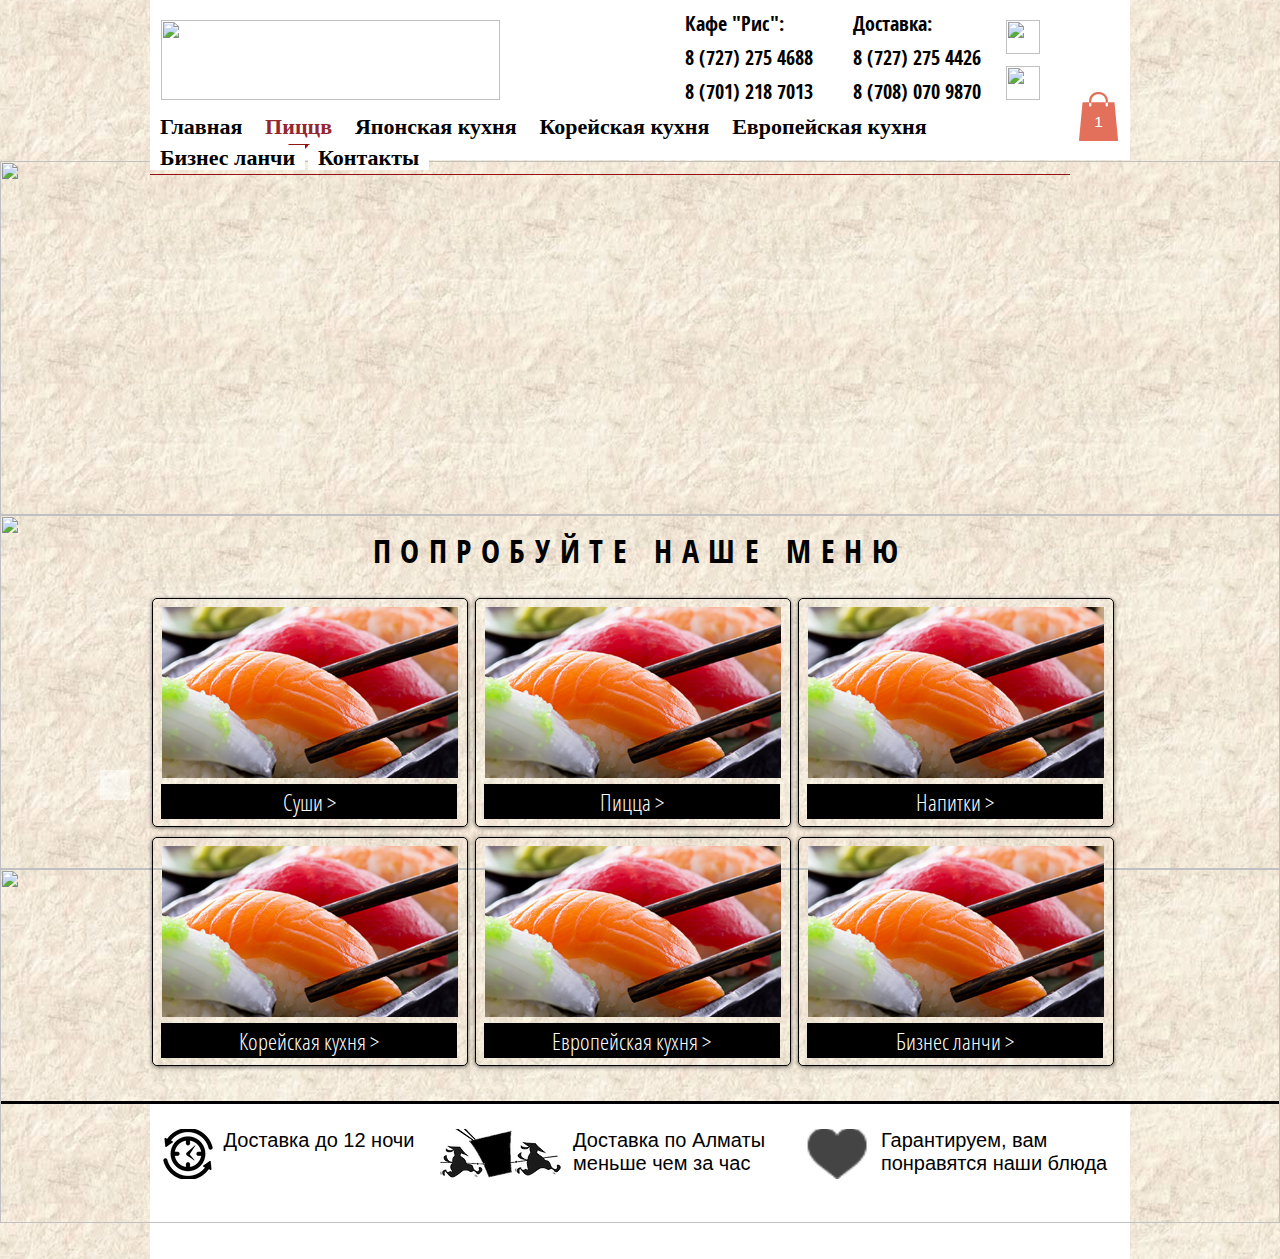
==== commit 0d08ca36: "slider" ====
--- a/frontend/index.html
+++ b/frontend/index.html
@@ -1,5 +1,5 @@
 <html data-livestyle-extension="available" class="">
-
+<!-- иван -->
 <head>
     <meta http-equiv="X-UA-Compatible" content="IE=Edge">
     <meta charset="utf-8">
@@ -14,6 +14,7 @@
     <link rel="stylesheet" href="https://static.parastorage.com/services/santa-resources/resources/viewer/user-site-fonts/v3/languages.css" id="font_langauges">
     <script src="http://ajax.googleapis.com/ajax/libs/jquery/1/jquery.min.js"></script>
     <script src="http://malsup.github.com/jquery.cycle2.js"></script>
+    <script src="http://malsup.github.io/min/jquery.cycle2.caption2.min.js"></script>    
     <meta name="description" content="Вкусная корейская, японская и европейская кухня. Доставка по Алматы бесплатная.">
     <meta name="keywords" content="заказать пиццу, заказать суши, доставка пиццы, доставка суши, доставка еды, заказать еду, корейские блюда, заказать роллы">
     <meta property="og:title" content="Доставка суши, пиццы Алматы">
@@ -95,8 +96,9 @@
                 </div>
             </div>
         </div>
-        <div class="cycle-slideshow" data-cycle-timeout=5000 data-cycle-caption-plugin=caption2 data-cycle-overlay-fx-out="slideUp" data-cycle-overlay-fx-in="slideDown">
+        <div class="cycle-slideshow" data-cycle-timeout="5000" data-cycle-caption-plugin="caption2" data-cycle-overlay-fx-out="slideUp" data-cycle-overlay-fx-in="slideDown" data-cycle-speed="1500">
             <div class="cycle-overlay"></div>
+            <div class="cycle-pager"></div>
             <img src="http://malsup.github.io/images/p2.jpg" data-cycle-title="Spring" data-cycle-desc="Sonnenberg Gardens">
             <img src="http://malsup.github.io/images/p3.jpg" data-cycle-title="ewrwr" data-cycle-desc="wrwerer Gardens">
             <img src="http://malsup.github.io/images/p4.jpg" data-cycle-title="Sp34234234ring" data-cycle-desc="kiukukyik Gardens">
--- a/frontend/styles/style.css
+++ b/frontend/styles/style.css
@@ -275,6 +275,11 @@
     clear: both;
 }
 
+h1 {
+    font-size: 32px;
+    margin-bottom: 10px;
+}
+
 .cart-widget-proportion {
     float: right;
     width: 41px;
@@ -312,17 +317,24 @@
 .cycle-overlay {
     font-family: tahoma, arial;
     position: absolute;
-    bottom: 0;
+    bottom: 100px;
+    left: 100px;
+    font-size: 14px;
     width: auto;
     z-index: 600;
-    background: black;
-    color: white;
+    background: rgba(255,255,255,.5);
+    color: #000;
     padding: 15px;
-    opacity: .5;
+    opacity: 1;
 }
 
 .main-content {
     padding: 15px 0 30px;
+}
+
+.main-content.white-bg {
+    background: #fff;
+    padding: 15px 30px 30px;
 }
 
 .main-content h2 {
@@ -355,6 +367,316 @@
     height: 171px;
     object-fit: cover;
     margin: auto;
+}
+
+.product-image {
+    display: inline-block;
+    width: 550px;
+    vertical-align: top;
+}
+
+.product-image img {
+    width: 100%;
+    max-width: 100%;
+}
+
+.product-info {
+    width: 320px;
+    display: inline-block;
+    margin-left: 25px;
+    vertical-align: top;
+}
+
+.product-info p {
+    font-size: 15px;
+}
+
+.product-price {
+    font-size: 26px;
+    margin-bottom: 15px;
+}
+
+.product-amount {
+    margin: 20px 0;
+}
+
+.product-amount span {
+    display: block;
+    color: #777777;
+    font-size: 15px;
+    margin-bottom: 10px;
+}
+
+a.add-to-cart,
+.red-button {
+    display: inline-block;
+    color: #fff;
+    font-size: 15px;
+    background-color: #DE3A47;
+    padding: 15px 20px;
+    text-transform: uppercase;
+    transition: all 0.4s ease 0s;
+    border: 0;
+    box-shadow: 0 0 transparent;
+    cursor: pointer;
+}
+
+.white-button {
+    display: inline-block;
+    color: #DE3A47;
+    font-size: 15px;
+    background-color: #fff;
+    padding: 15px 20px;
+    text-transform: uppercase;
+    transition: all 0.4s ease 0s;
+    border: 0;
+    box-shadow: 0 0 transparent;
+    cursor: pointer;
+}
+
+a.add-to-cart:hover,
+.red-button:hover,
+a.white-button:hover {
+    opacity: .8
+}
+
+.cart-comment-block {
+    width: 45%;
+    float: left;
+}
+
+.cart-amount-block {
+    float: right;
+    width: 45%;
+    text-align: right;
+    font-size: 20px;
+}
+
+.cart-note {
+    font-size: 14px;
+    font-style: italic;
+    margin-top: 5px;
+    margin-bottom: 80px;
+}
+
+.add-comment {
+    color: #DE3A47;
+    font-size: 14px;
+}
+
+.cart-info {
+    height: 180px;
+}
+
+.cart-info:after {
+    content: "";
+    display: table;
+    clear: both;
+}
+
+.comment-form {
+    text-align: right;
+    display: none;
+}
+
+.comment-form textarea {
+    border: 1px solid #c9c9c9;
+    width: 100%;
+    margin-bottom: 10px;
+    text-align: left;
+    padding: 10px;
+    box-sizing: border-box;
+}
+
+.comment-form textarea:hover {
+    border: 1px solid #000;
+}
+
+.pull-right {
+    float: right;
+}
+
+.cart-table {
+    width: 100%;
+    margin-top: 30px;
+    text-align: left;
+    margin-bottom: 30px;
+}
+
+.cart-table th {
+    color: #333333;
+    text-transform: uppercase;
+    font-size: 12px;
+    padding: 15px 0;
+    border-bottom: 1px solid #C7C7C7;
+}
+
+.cart-table td {
+    border-bottom: 1px solid #C7C7C7;
+    padding: 25px 0;
+    vertical-align: top;
+    position: relative;
+}
+
+.remove-link {
+    position: absolute;
+    left: 0;
+    bottom: 15px;
+    color: #333;
+    font-size: 14px;
+    text-decoration: underline;
+}
+
+.remove-link:hover {
+    text-decoration: none;
+}
+
+.cart-table .cart-image {
+    width: 152px;
+    height: 152px;
+    object-fit: cover;
+}
+
+.cart-item-title {
+    line-height: 20px;
+    font-size: 20px;
+    margin-bottom: 15px;
+    font-weight: 400;
+}
+
+.cart-overlay {
+    display: none;
+    position: fixed;
+    left: 0;
+    top: 0;
+    right: 0;
+    bottom: 0;
+    width: 100%;
+    height: 100%;
+    background: rgba(0, 0, 0, 0.5);
+    z-index: 500;
+    opacity: 0;
+    transition: opacity 0s .4s;
+}
+
+.cart-overlay.open {
+    display: block;
+    opacity: 1;
+}
+
+.opt-quontity .btn {
+    display: inline-block;
+    padding: 0 15px;
+    cursor: pointer;
+    font-size: 22px;
+    vertical-align: middle;
+    color: #DE3A47;
+}
+
+.opt-quontity input {
+    width: 30px;
+    height: 30px;
+    text-align: center;
+}
+
+.sideCart {
+    position: fixed;
+    width: 350px;
+    height: 100vh;
+    background: #fff;
+    z-index: 501;
+    right: 0;
+    top: 0;
+    visibility: hidden;
+    -webkit-transform: translateX(100%);
+    transform: translateX(100%);
+    -webkit-transition: -webkit-transform .4s ease-in-out, visibility 0s .4s;
+    transition: transform .4s ease-in-out, visibility 0s .4s;
+}
+
+.sideCart.open {
+    visibility: visible;
+    -webkit-transform: translateX(0);
+    transform: translateX(0);
+    -webkit-transition: -webkit-transform .4s ease-in-out;
+    transition: transform .4s ease-in-out;
+    transition: transform .4s ease-in-out, -webkit-transform .4s ease-in-out;
+}
+
+.cart-header {
+    background: #000;
+    color: #fff;
+    font-size: 23px;
+    padding: 40px 15px;
+}
+
+.cart-header span {
+    vertical-align: middle;
+    margin-left: 30px;
+}
+
+.cart-header a {
+    color: #fff;
+}
+
+.cart-item {
+    padding: 20px;
+    position: relative;
+}
+
+.delete-item {
+    position: absolute;
+    top: 15px;
+    right: 15px;
+    opacity: .5
+}
+
+.cart-item + .cart-item {
+    border-top: 1px solid #C7C7C7;
+}
+
+.cart-body .red-button {
+    margin-left: 20px;
+}
+
+.cart-item:after {
+    content: "";
+    display: table;
+    clear: both;
+}
+
+.cart-item--image {
+    width: 80px;
+    height: 80px;
+    margin-right: 10px;
+    float: left;
+}
+
+.cart-item--info {
+    margin-left: 90px;
+    font-size: 16px;
+}
+
+.cart-item--info p {
+    margin-bottom: 10px;
+}
+
+.cart-item--image img {
+    max-width: 100%;
+}
+
+.cart-item--amount {
+    font-weight: bold;
+    text-transform: uppercase;
+    font-size: 14px;
+    margin-bottom: 10px;
+}
+
+.cart-item--price {
+    font-weight: bold;
+    text-transform: uppercase;
+    font-size: 14px;
+    margin-bottom: 10px;
 }
 
 a.menu-item--link {
@@ -379,6 +701,16 @@
     color: #000;
 }
 
+.closeCart {
+    display: inline-block;
+    width: 10px;
+    height: 10px;
+    transform: rotate(135deg);
+    border-left: 2px solid #fff;
+    border-top: 2px solid #fff;
+    vertical-align: middle;
+}
+
 .footer {
     border-top: 3px solid rgba(0, 0, 0, 1);
     border-bottom: 0px solid rgba(0, 0, 0, 1);
@@ -416,2184 +748,131 @@
     margin-right: 10px;
 }
 
-.font_0 {
-    font: normal normal bold 80px/1.4em 'open sans condensed', sans-serif;
-    color: #000000;
-}
-
-.font_1 {
-    font: normal normal normal 18px/1.4em nimbus-sans-tw01con, sans-serif;
-    color: #000000;
-}
-
-.font_2 {
-    font: normal normal normal 24px/1.4em 'open_sans_condensedbold', sans-serif;
-    color: #000000;
-}
-
-.font_3 {
-    font: normal normal normal 80px/1.4em 'mr de haviland', cursive;
-    color: #000000;
-}
-
-.font_4 {
-    font: normal normal normal 40px/1.4em nimbus-sans-tw01con, sans-serif;
-    color: #000000;
-}
-
-.font_5 {
-    font: normal normal normal 26px/1.4em nimbus-sans-tw01con, sans-serif;
-    color: #000000;
-}
-
-.font_6 {
-    font: normal normal normal 23px/1.4em 'open sans condensed', sans-serif;
-    color: #000000;
-}
-
-.font_7 {
-    font: normal normal normal 18px/1.4em 'open sans condensed', sans-serif;
-    color: #000000;
-}
-
-.font_8 {
-    font: normal normal normal 17px/1.4em nimbus-sans-tw01con, sans-serif;
-    color: #000000;
-}
-
-.font_9 {
-    font: normal normal normal 12px/1.4em din-next-w01-light, din-next-w02-light, din-next-w10-light, sans-serif;
-    color: #000000;
-}
-
-.font_10 {
-    font: normal normal normal 10px/1.4em Arial, 'ｍｓ ｐゴシック', 'ms pgothic', '돋움', dotum, helvetica, sans-serif;
-    color: #000000;
-}
-
-.color_0 {
-    color: #FFFFFF;
-}
-
-.backcolor_0 {
-    background-color: #FFFFFF;
-}
-
-.color_1 {
-    color: #FFFFFF;
-}
-
-.backcolor_1 {
-    background-color: #FFFFFF;
-}
-
-.color_2 {
-    color: #000000;
-}
-
-.backcolor_2 {
-    background-color: #000000;
-}
-
-.color_3 {
-    color: #ED1C24;
-}
-
-.backcolor_3 {
-    background-color: #ED1C24;
-}
-
-.color_4 {
-    color: #0088CB;
-}
-
-.backcolor_4 {
-    background-color: #0088CB;
-}
-
-.color_5 {
-    color: #FFCB05;
-}
-
-.backcolor_5 {
-    background-color: #FFCB05;
-}
-
-.color_6 {
-    color: #727272;
-}
-
-.backcolor_6 {
-    background-color: #727272;
-}
-
-.color_7 {
-    color: #B0B0B0;
-}
-
-.backcolor_7 {
-    background-color: #B0B0B0;
-}
-
-.color_8 {
-    color: #FFFFFF;
-}
-
-.backcolor_8 {
-    background-color: #FFFFFF;
-}
-
-.color_9 {
-    color: #727272;
-}
-
-.backcolor_9 {
-    background-color: #727272;
-}
-
-.color_10 {
-    color: #B0B0B0;
-}
-
-.backcolor_10 {
-    background-color: #B0B0B0;
-}
-
-.color_11 {
-    color: #FFFFFF;
-}
-
-.backcolor_11 {
-    background-color: #FFFFFF;
-}
-
-.color_12 {
-    color: #C7C7C7;
-}
-
-.backcolor_12 {
-    background-color: #C7C7C7;
-}
-
-.color_13 {
-    color: #777777;
-}
-
-.backcolor_13 {
-    background-color: #777777;
-}
-
-.color_14 {
-    color: #333333;
-}
-
-.backcolor_14 {
-    background-color: #333333;
-}
-
-.color_15 {
-    color: #000000;
-}
-
-.backcolor_15 {
-    background-color: #000000;
-}
-
-.color_16 {
-    color: #F1BFB5;
-}
-
-.backcolor_16 {
-    background-color: #F1BFB5;
-}
-
-.color_17 {
-    color: #E49D8E;
-}
-
-.backcolor_17 {
-    background-color: #E49D8E;
-}
-
-.color_18 {
-    color: #E2705A;
-}
-
-.backcolor_18 {
-    background-color: #E2705A;
-}
-
-.color_19 {
-    color: #B95B49;
-}
-
-.backcolor_19 {
-    background-color: #B95B49;
-}
-
-.color_20 {
-    color: #471B12;
-}
-
-.backcolor_20 {
-    background-color: #471B12;
-}
-
-.color_21 {
-    color: #BADEC2;
-}
-
-.backcolor_21 {
-    background-color: #BADEC2;
-}
-
-.color_22 {
-    color: #80BD8D;
-}
-
-.backcolor_22 {
-    background-color: #80BD8D;
-}
-
-.color_23 {
-    color: #608E6A;
-}
-
-.backcolor_23 {
-    background-color: #608E6A;
-}
-
-.color_24 {
-    color: #405E47;
-}
-
-.backcolor_24 {
-    background-color: #405E47;
-}
-
-.color_25 {
-    color: #202F23;
-}
-
-.backcolor_25 {
-    background-color: #202F23;
-}
-
-.color_26 {
-    color: #F4B8BD;
-}
-
-.backcolor_26 {
-    background-color: #F4B8BD;
-}
-
-.color_27 {
-    color: #E9939A;
-}
-
-.backcolor_27 {
-    background-color: #E9939A;
-}
-
-.color_28 {
-    color: #DE3A47;
-}
-
-.backcolor_28 {
-    background-color: #DE3A47;
-}
-
-.color_29 {
-    color: #942630;
-}
-
-.backcolor_29 {
-    background-color: #942630;
-}
-
-.color_30 {
-    color: #4A1318;
-}
-
-.backcolor_30 {
-    background-color: #4A1318;
-}
-
-.color_31 {
-    color: #C2E0E9;
-}
-
-.backcolor_31 {
-    background-color: #C2E0E9;
-}
-
-.color_32 {
-    color: #9EC7D3;
-}
-
-.backcolor_32 {
-    background-color: #9EC7D3;
-}
-
-.color_33 {
-    color: #5EA8BD;
-}
-
-.backcolor_33 {
-    background-color: #5EA8BD;
-}
-
-.color_34 {
-    color: #3F707E;
-}
-
-.backcolor_34 {
-    background-color: #3F707E;
-}
-
-.color_35 {
-    color: #1F383F;
-}
-
-.backcolor_35 {
-    background-color: #1F383F;
-}
-
-.s0screenWidthBackground {
-    position: absolute;
-    top: 0;
-    right: 0;
-    bottom: 0;
-    left: 0;
-}
-
-.s0[data-state~="mobileView"] {
-    position: absolute !important;
-}
-
-.s0[data-state~="fixedPosition"] {
-    position: fixed !important;
-    left: auto !important;
-    z-index: 50;
-}
-
-.s0[data-state~="fixedPosition"].s0_footer {
-    top: auto;
-    bottom: 0;
-}
-
-.s0_bg {
-    position: absolute;
-    top: 0;
-    right: 0;
-    bottom: 0;
-    left: 0;
+.category-block {
+    flex-direction: row;
+    display: flex;
+    flex-wrap: wrap;
+}
+
+.category-menu-item {
+    width: 24%;
+    display: inline-block;
+    margin: 2px 2px;
+    border: 1px solid #000;
     background-color: transparent;
-    border-top: 3px solid rgba(0, 0, 0, 1);
-    border-bottom: 0px solid rgba(0, 0, 0, 1);
-}
-
-.s0[data-state~="mobileView"] .s0bg {
-    left: 10px;
-    right: 10px;
-}
-
-.s0bg {
-    position: absolute;
-    top: 3px;
-    right: 0;
-    bottom: 0px;
-    left: 0;
-    background-color: rgba(255, 255, 255, 1);
-    border-radius: 0;
-}
-
-.s0inlineContent {
-    position: absolute;
-    top: 0;
-    right: 0;
-    bottom: 0;
-    left: 0;
-}
-
-.s0centeredContent {
-    position: absolute;
-    top: 0;
-    right: 0;
-    bottom: 0;
-    left: 0;
-}
-
-.s1_zoomedin {
-    cursor: url(https://static.parastorage.com/services/skins/2.1229.63/images/wysiwyg/core/themes/base/cursor_zoom_out.png), url(https://static.parastorage.com/services/skins/2.1229.63/images/wysiwyg/core/themes/base/cursor_zoom_out.cur), auto;
-    overflow: hidden;
-    display: block;
-}
-
-.s1_zoomedout {
-    cursor: url(https://static.parastorage.com/services/skins/2.1229.63/images/wysiwyg/core/themes/base/cursor_zoom_in.png), url(https://static.parastorage.com/services/skins/2.1229.63/images/wysiwyg/core/themes/base/cursor_zoom_in.cur), auto;
-}
-
-.s1link {
-    display: block;
-    overflow: hidden;
-}
-
-.s1img {
-    overflow: hidden;
-}
-
-.s1imgimage {
-    position: static;
-    box-shadow: #000 0 0 0;
-    -webkit-user-select: none;
-    -moz-user-select: none;
-    -ms-user-select: none;
-    user-select: none;
-}
-
-.s2 {
-    word-wrap: break-word;
-}
-
-.s2_override-left * {
-    text-align: left !important;
-}
-
-.s2_override-right * {
-    text-align: right !important;
-}
-
-.s2_override-center * {
-    text-align: center !important;
-}
-
-.s2_override-justify * {
-    text-align: justify !important;
-}
-
-.s2 li {
-    font-style: inherit;
-    font-weight: inherit;
-    line-height: inherit;
-    letter-spacing: normal;
-}
-
-.s2 ol,
-.s2 ul {
-    padding-left: 1.3em;
-    padding-right: 0;
-    margin-left: 0.5em;
-    margin-right: 0;
-    line-height: normal;
-    letter-spacing: normal;
-}
-
-.s2 ul {
-    list-style-type: disc;
-}
-
-.s2 ol {
-    list-style-type: decimal;
-}
-
-.s2 ul ul,
-.s2 ol ul {
-    list-style-type: circle;
-}
-
-.s2 ul ul ul,
-.s2 ol ul ul {
-    list-style-type: square;
-}
-
-.s2 ul ol ul,
-.s2 ol ol ul {
-    list-style-type: square;
-}
-
-.s2 ul[dir="rtl"],
-.s2 ol[dir="rtl"] {
-    padding-left: 0;
-    padding-right: 1.3em;
+    font-size: 17px;
+    vertical-align: top
+}
+
+.category-menu-item img {
+    max-width: 100%;
+    margin-bottom: 10px;
+}
+
+.category-menu-link {
+    display: block;
+    padding: 0 15px;
+    margin-bottom: 10px;
+    color: #000;
+}
+
+.item-price {
+    display: block;
+    padding: 0 15px 10px;
+}
+
+.form-group {
+    margin-bottom: 15px;
+}
+
+.form-group label {
+    display: block;
+    font-size: 16px;
+    margin-bottom: 7px;
+}
+
+.form-group input {
+    display: block;
+    border: 1px solid #c9c9c9;
+    height: 30px;
+    padding: 0 10px;
+    width: 300px;
+}
+
+.form-group input[type="radio"] {
+    display: inline;
+    border: 0px solid #c9c9c9;
+    height: auto;
+    padding: 0 0px;
+    width: auto;
+}
+
+.form-group input:hover {
+    border: 1px solid #000;
+}
+
+.form-title {
+    font-weight: bold;
+    font-size: 18px;
+    margin-bottom: 10px;
+}
+
+.order-form {
+    width: 500px;
+    display: inline-block;
+    vertical-align: top;
+}
+
+.order-cart {
+    width: 400px;
+    display: inline-block;
+}
+
+.order-cart .cart-body {
+    border: 1px solid rgba(0, 0, 0, 0.2)
+}
+
+.order-cart .cart-header {
+    background: #000;
+    color: #fff;
+    font-size: 18px;
+    padding: 10px 15px;
+}
+
+.order-cart .cart-header span {
     margin-left: 0;
-    margin-right: 0.5em;
-}
-
-.s2 ul[dir="rtl"] ul,
-.s2 ul[dir="rtl"] ol,
-.s2 ol[dir="rtl"] ul,
-.s2 ol[dir="rtl"] ol {
-    padding-left: 0;
-    padding-right: 1.3em;
-    margin-left: 0;
-    margin-right: 0.5em;
-}
-
-.s2 p {
-    margin: 0;
-    line-height: normal;
-    letter-spacing: normal;
-}
-
-.s2 h1 {
-    margin: 0;
-    line-height: normal;
-    letter-spacing: normal;
-}
-
-.s2 h2 {
-    margin: 0;
-    line-height: normal;
-    letter-spacing: normal;
-}
-
-.s2 h3 {
-    margin: 0;
-    line-height: normal;
-    letter-spacing: normal;
-}
-
-.s2 h4 {
-    margin: 0;
-    line-height: normal;
-    letter-spacing: normal;
-}
-
-.s2 h5 {
-    margin: 0;
-    line-height: normal;
-    letter-spacing: normal;
-}
-
-.s2 h6 {
-    margin: 0;
-    line-height: normal;
-    letter-spacing: normal;
-}
-
-.s2 a {
-    color: inherit;
-}
-
-.s3screenWidthBackground {
-    position: absolute;
-    top: 0;
-    right: 0;
-    bottom: 0;
-    left: 0;
-}
-
-.s3[data-state~="mobileView"] {
-    position: absolute !important;
-}
-
-.s3[data-state~="fixedPosition"] {
-    position: fixed !important;
-    left: auto !important;
-    z-index: 50;
-}
-
-.s3[data-state~="fixedPosition"].s3_footer {
-    top: auto;
-    bottom: 0;
-}
-
-.s3_bg {
-    position: absolute;
-    top: 0;
-    right: 0;
-    bottom: 0;
-    left: 0;
-    background-color: transparent;
-    border-top: 0px solid rgba(47, 46, 46, 1);
-    border-bottom: 0px solid rgba(47, 46, 46, 1);
-}
-
-.s3[data-state~="mobileView"] .s3bg {
-    left: 10px;
-    right: 10px;
-}
-
-.s3bg {
-    position: absolute;
-    top: 0px;
-    right: 0;
-    bottom: 0px;
-    left: 0;
-    background-color: rgba(255, 255, 255, 1);
-    border-radius: 0;
-}
-
-.s3inlineContent {
-    position: absolute;
-    top: 0;
-    right: 0;
-    bottom: 0;
-    left: 0;
-}
-
-.s3centeredContent {
-    position: absolute;
-    top: 0;
-    right: 0;
-    bottom: 0;
-    left: 0;
-}
-
-.s4itemsContainer {
-    width: calc(100% - 0px);
-    white-space: nowrap;
-    position: relative;
-    overflow: hidden;
-}
-
-.s4moreContainer {
-    overflow: visible;
-    display: inherit;
-    white-space: nowrap;
-    width: auto;
-    background-color: rgba(255, 255, 255, 1);
-    border-radius: 0;
-}
-
-.s4dropWrapper {
-    z-index: 99999;
-    display: block;
-    opacity: 1;
-    visibility: hidden;
-    position: absolute;
-    box-sizing: border-box;
-}
-
-.s4_back {
-    background-color: transparent;
-    position: absolute;
-    top: 0;
-    right: 0;
-    bottom: 13px;
-    left: 0;
-    border-bottom: solid 1px rgba(139, 0, 0, 0.92);
-}
-
-.s4[data-dropmode="dropUp"] .s4dropWrapper {
-    margin-top: 0;
-    margin-bottom: 7px;
-}
-
-.s4repeaterButton {
-    height: 100%;
-    position: relative;
-    box-sizing: border-box;
-    display: inline-block;
-    cursor: pointer;
-}
-
-.s4repeaterButton[data-state~="header"] a,
-.s4repeaterButton[data-state~="header"] div {
-    cursor: default !important;
-}
-
-.s4repeaterButtonlabelPad {
-    height: 13px;
+}
+
+.edit-link {
+    font-size: 14px;
+    float: right;
+    text-decoration: underline;
+}
+
+.edit-link:hover {
+    text-decoration: none;
+}
+
+.cycle-pager {
     text-align: center;
     width: 100%;
-    border-top: solid 1px rgba(139, 0, 0, 0.92);
-}
-
-.s4repeaterButton_arr {
-    width: 0;
-    height: 0;
-    margin: 0 auto;
-}
-
-.s4repeaterButton_outer {
-    border: solid 11px transparent;
-    border-top-color: rgba(139, 0, 0, 0.92);
-    margin-top: -1px;
-    visibility: hidden;
-    border-bottom-width: 3px;
-}
-
-.s4repeaterButton_inner {
-    border: solid 10px transparent;
-    border-top-color: rgba(255, 255, 255, 1);
-    margin-top: -14px;
-    visibility: hidden;
-    border-bottom-width: 3px;
-}
-
-.s4repeaterButtonbg {
-    background-color: transparent;
-    transition: background-color 0.4s ease 0s;
-}
-
-.s4repeaterButtonlabel {
-    display: inline-block;
-    padding: 0 calc(0px + 10px);
-    color: #000000;
-    font: normal normal 700 22px/1.4em wfont_eeccb4_36e2b1cbf26e4dbd8d499bb8c036b845, wf_36e2b1cbf26e4dbd8d499bb8c, orig_bonzai_regular;
-    transition: color 0.4s ease 0s;
-}
-
-.s4repeaterButton[data-state~="drop"] {
-    width: 100%;
-    display: block;
-}
-
-.s4repeaterButton[data-state~="drop"] .s4repeaterButtonlabel {
-    display: inline-block;
-    padding: 0 .5em;
-}
-
-.s4repeaterButton[data-state~="drop"] .s4repeaterButtonlabelPad {
-    display: none;
-}
-
-.s4repeaterButton[data-listposition="dropLonely"] .s4repeaterButtonbg,
-.s4repeaterButton[data-listposition="top"] .s4repeaterButtonbg,
-.s4repeaterButton[data-listposition="bottom"] .s4repeaterButtonbg {
-    border-radius: 0;
-}
-
-.s4repeaterButton[data-listposition="top"] .s4repeaterButtonbg {
-    border-bottom-left-radius: 0;
-    border-bottom-right-radius: 0;
-}
-
-.s4repeaterButton[data-listposition="bottom"] .s4repeaterButtonbg {
-    border-top-left-radius: 0;
-    border-top-right-radius: 0;
-}
-
-.s4repeaterButton[data-state~="over"] .s4repeaterButtonbg {
-    background-color: rgba(255, 255, 255, 1);
-    transition: background-color 0.4s ease 0s;
-}
-
-.s4repeaterButton[data-state~="over"] .s4repeaterButtonlabel {
-    color: #E9939A;
-    transition: color 0.4s ease 0s;
-}
-
-.s4repeaterButton[data-state~="selected"] .s4repeaterButtonbg {
-    background-color: transparent;
-    transition: background-color 0.4s ease 0s;
-}
-
-.s4repeaterButton[data-state~="selected"] .s4repeaterButtonlabel {
-    color: #942630;
-    transition: color 0.4s ease 0s;
-}
-
-.s4repeaterButton[data-state~="selected"] .s4repeaterButton_outer,
-.s4repeaterButton[data-state~="selected"] .s4repeaterButton_inner {
-    visibility: inherit;
-}
-
-.s4repeaterButton[data-state~="selected"] .s4repeaterButton_inner {
-    border-top-color: transparent;
-}
-
-.s5 {
+    z-index: 500;
+    position: absolute;
+    bottom: 10px;
     overflow: hidden;
 }
 
-.s5 iframe {
-    position: absolute;
-    width: 100%;
-    height: 100%;
-    overflow: hidden;
-}
-
-.s5preloaderOverlay {
-    position: absolute;
-    top: 0;
-    left: 0;
-    color: #373737;
-    width: 100%;
-    height: 100%;
-}
-
-.s5preloaderOverlaycontent {
-    width: 100%;
-    height: 100%;
-}
-
-.s5unavailableMessageOverlay {
-    position: absolute;
-    top: 0;
-    left: 0;
-    color: #373737;
-    width: 100%;
-    height: 100%;
-}
-
-.s5unavailableMessageOverlaycontent {
-    width: 100%;
-    height: 100%;
-    background: rgba(255, 255, 255, 0.9);
-    font-size: 0;
-    margin-top: 5px;
-}
-
-.s5unavailableMessageOverlaytextContainer {
-    color: #373737;
-    font-family: "Helvetica Neue", "HelveticaNeueW01-55Roma", "HelveticaNeueW02-55Roma", "HelveticaNeueW10-55Roma", Helvetica, Arial, sans-serif;
-    font-size: 14px;
-    display: inline-block;
-    vertical-align: middle;
-    width: 100%;
-    margin-top: 10px;
-    text-align: center;
-}
-
-.s5unavailableMessageOverlay a {
-    color: #0099FF;
-    text-decoration: underline;
-    cursor: pointer;
-}
-
-.s5unavailableMessageOverlayiconContainer {
-    display: none;
-}
-
-.s5unavailableMessageOverlaydismissButton {
-    display: none;
-}
-
-.s5unavailableMessageOverlaytextTitle {
-    font-family: "Helvetica Neue", "HelveticaNeueW01-55Roma", "HelveticaNeueW02-55Roma", "HelveticaNeueW10-55Roma", Helvetica, Arial, sans-serif;
-    display: none;
-}
-
-.s5unavailableMessageOverlay[data-state~="hideIframe"] .s5unavailableMessageOverlay_buttons {
-    opacity: 1;
-}
-
-.s5unavailableMessageOverlay[data-state~="hideOverlay"] {
-    display: none;
-}
-
-.s6itemsContainer {
-    position: absolute;
-    width: 100%;
-    height: 100%;
-    white-space: nowrap;
-}
-
-.s6itemsContainer > div:last-child {
-    margin: 0 !important;
-}
-
-.s6[data-state~="mobileView"] .s6itemsContainer {
-    position: absolute;
-    width: 100%;
-    height: 100%;
-    white-space: normal;
-}
-
-.s6imageItemlink {
-    cursor: pointer;
-}
-
-.s6imageItemimageimage {
-    position: static;
-    box-shadow: #000 0 0 0;
-    -webkit-user-select: none;
-    -moz-user-select: none;
-    -ms-user-select: none;
-    user-select: none;
-}
-
-.s7screenWidthBackground {
-    position: absolute;
-    top: 0;
-    right: 0;
-    bottom: 0;
-    left: 0;
-}
-
-.s7[data-state~="mobileView"] {
-    position: absolute !important;
-}
-
-.s7[data-state~="fixedPosition"] {
-    position: fixed !important;
-    left: auto !important;
-    z-index: 50;
-}
-
-.s7[data-state~="fixedPosition"].s7_footer {
-    top: auto;
-    bottom: 0;
-}
-
-.s7bg {
-    position: absolute;
-    top: 0;
-    right: 0;
-    bottom: 0;
-    left: 0;
-}
-
-.s7inlineContent {
-    position: absolute;
-    top: 0;
-    right: 0;
-    bottom: 0;
-    left: 0;
-}
-
-.s7centeredContent {
-    position: absolute;
-    top: 0;
-    right: 0;
-    bottom: 0;
-    left: 0;
-}
-
-.s8 {
-    height: 100px;
-    width: 100px;
-}
-
-.s8overlay {
-    position: absolute;
-    top: 0;
-    right: 0;
-    bottom: 0;
-    left: 0;
-    background-color: rgba(0, 0, 0, 0.664);
-}
-
-.s8inlineContent {
-    position: absolute;
-    top: 0;
-    right: 0;
-    bottom: 0;
-    left: 0;
-}
-
-.s9 {
-    overflow: hidden;
-}
-
-.s9 iframe {
-    position: absolute;
-    width: 100%;
-    height: 100%;
-    overflow: hidden;
-}
-
-.s9preloaderOverlay {
-    position: absolute;
-    top: 0;
-    left: 0;
-    color: #373737;
-    width: 100%;
-    height: 100%;
-}
-
-.s9preloaderOverlaycontent {
-    width: 100%;
-    height: 100%;
-}
-
-.s9unavailableMessageOverlay {
-    position: absolute;
-    top: 0;
-    left: 0;
-    color: #373737;
-    width: 100%;
-    height: 100%;
-}
-
-.s9unavailableMessageOverlaycontent {
-    width: 100%;
-    height: 100%;
-    background: rgba(255, 255, 255, 0.9);
-    font-size: 0;
-    margin-top: 5px;
-}
-
-.s9unavailableMessageOverlaytextContainer {
-    color: #373737;
-    font-family: "Helvetica Neue", "HelveticaNeueW01-55Roma", "HelveticaNeueW02-55Roma", "HelveticaNeueW10-55Roma", Helvetica, Arial, sans-serif;
-    font-size: 14px;
-    display: inline-block;
-    vertical-align: middle;
-    width: 100%;
-    margin-top: 10px;
-    text-align: center;
-}
-
-.s9unavailableMessageOverlay a {
-    color: #0099FF;
-    text-decoration: underline;
-    cursor: pointer;
-}
-
-.s9unavailableMessageOverlayiconContainer {
-    display: none;
-}
-
-.s9unavailableMessageOverlaydismissButton {
-    display: none;
-}
-
-.s9unavailableMessageOverlaytextTitle {
-    font-family: "Helvetica Neue", "HelveticaNeueW01-55Roma", "HelveticaNeueW02-55Roma", "HelveticaNeueW10-55Roma", Helvetica, Arial, sans-serif;
-    display: none;
-}
-
-.s9unavailableMessageOverlay[data-state~="hideIframe"] .s9unavailableMessageOverlay_buttons {
-    opacity: 1;
-}
-
-.s9unavailableMessageOverlay[data-state~="hideOverlay"] {
-    display: none;
-}
-
-.s10bg {
-    position: absolute;
-    top: 0;
-    right: 0;
-    bottom: 0;
-    left: 0;
-}
-
-.s10[data-state~="mobileView"] .s10bg {
-    left: 10px;
-    right: 10px;
-}
-
-.s10inlineContent {
-    position: absolute;
-    top: 0;
-    right: 0;
-    bottom: 0;
-    left: 0;
-}
-
-.s11bg {
-    border: 1px solid rgba(0, 0, 0, 1);
-    background-color: transparent;
-    border-radius: 5px;
-    box-shadow: 0 1px 4px rgba(0, 0, 0, 0.6);
-}
-
-.s11inlineContent,
-.s11bg {
-    position: absolute;
-    top: 0;
-    right: 0;
-    bottom: 0;
-    left: 0;
-}
-
-.s12[data-state~="shouldUseFlex"] .s12link,
-.s12[data-state~="shouldUseFlex"] .s12labelwrapper {
-    text-align: initial;
-    display: -webkit-box;
-    display: -webkit-flex;
-    display: flex;
-    -webkit-box-align: center;
-    -webkit-align-items: center;
-    align-items: center;
-}
-
-.s12[data-state~="shouldUseFlex"][data-state~="center"] .s12link,
-.s12[data-state~="shouldUseFlex"][data-state~="center"] .s12labelwrapper {
-    -webkit-box-pack: center;
-    -webkit-justify-content: center;
-    justify-content: center;
-}
-
-.s12[data-state~="shouldUseFlex"][data-state~="left"] .s12link,
-.s12[data-state~="shouldUseFlex"][data-state~="left"] .s12labelwrapper {
-    -webkit-box-pack: start;
-    -webkit-justify-content: flex-start;
-    justify-content: flex-start;
-}
-
-.s12[data-state~="shouldUseFlex"][data-state~="right"] .s12link,
-.s12[data-state~="shouldUseFlex"][data-state~="right"] .s12labelwrapper {
-    -webkit-box-pack: end;
-    -webkit-justify-content: flex-end;
-    justify-content: flex-end;
-}
-
-.s12link {
-    border-radius: 0;
-    position: absolute;
-    top: 0;
-    right: 0;
-    bottom: 0;
-    left: 0;
-    transition: border-color 0.4s ease 0s, background-color 0.4s ease 0s;
-}
-
-.s12label {
-    font: normal normal normal 23px/1.4em 'open sans condensed', sans-serif;
-    transition: color 0.4s ease 0s;
-    color: #FFFFFF;
-    display: inline-block;
-    margin: calc(-1 * 3px) 3px 0;
-    position: relative;
-    white-space: nowrap;
-}
-
-.s12[data-state~="shouldUseFlex"] .s12label {
-    margin: 0;
-}
-
-.s12[data-disabled="false"] .s12link {
-    background-color: rgba(0, 0, 0, 1);
-    border: solid rgba(0, 0, 0, 1) 3px;
-    cursor: pointer !important;
-}
-
-.s12[data-disabled="false"]:active[data-state~="mobile"] .s12link,
-.s12[data-disabled="false"]:hover[data-state~="desktop"] .s12link {
-    background-color: transparent;
-    border-color: rgba(0, 0, 0, 1);
-}
-
-.s12[data-disabled="false"]:active[data-state~="mobile"] .s12label,
-.s12[data-disabled="false"]:hover[data-state~="desktop"] .s12label {
-    color: #000000;
-}
-
-.s12[data-disabled="true"] .s12link {
-    background-color: rgba(204, 204, 204, 1);
-    border-color: rgba(204, 204, 204, 1);
-}
-
-.s12[data-disabled="true"] .s12label {
-    color: #FFFFFF;
-}
-
-.s13[data-state~="shouldUseFlex"] .s13link,
-.s13[data-state~="shouldUseFlex"] .s13labelwrapper {
-    text-align: initial;
-    display: -webkit-box;
-    display: -webkit-flex;
-    display: flex;
-    -webkit-box-align: center;
-    -webkit-align-items: center;
-    align-items: center;
-}
-
-.s13[data-state~="shouldUseFlex"][data-state~="center"] .s13link,
-.s13[data-state~="shouldUseFlex"][data-state~="center"] .s13labelwrapper {
-    -webkit-box-pack: center;
-    -webkit-justify-content: center;
-    justify-content: center;
-}
-
-.s13[data-state~="shouldUseFlex"][data-state~="left"] .s13link,
-.s13[data-state~="shouldUseFlex"][data-state~="left"] .s13labelwrapper {
-    -webkit-box-pack: start;
-    -webkit-justify-content: flex-start;
-    justify-content: flex-start;
-}
-
-.s13[data-state~="shouldUseFlex"][data-state~="right"] .s13link,
-.s13[data-state~="shouldUseFlex"][data-state~="right"] .s13labelwrapper {
-    -webkit-box-pack: end;
-    -webkit-justify-content: flex-end;
-    justify-content: flex-end;
-}
-
-.s13link {
-    border-radius: 0;
-    position: absolute;
-    top: 0;
-    right: 0;
-    bottom: 0;
-    left: 0;
-    transition: border-color 0.4s ease 0s, background-color 0.4s ease 0s;
-}
-
-.s13label {
-    font: normal normal normal 23px/1.4em 'open sans condensed', sans-serif;
-    transition: color 0.4s ease 0s;
-    color: #FFFFFF;
-    display: inline-block;
-    margin: calc(-1 * 3px) 3px 0;
-    position: relative;
-    white-space: nowrap;
-}
-
-.s13[data-state~="shouldUseFlex"] .s13label {
-    margin: 0;
-}
-
-.s13[data-disabled="false"] .s13link {
-    background-color: rgba(0, 0, 0, 1);
-    border: solid rgba(0, 0, 0, 1) 3px;
-    cursor: pointer !important;
-}
-
-.s13[data-disabled="false"]:active[data-state~="mobile"] .s13link,
-.s13[data-disabled="false"]:hover[data-state~="desktop"] .s13link {
-    background-color: transparent;
-    border-color: rgba(0, 0, 0, 1);
-}
-
-.s13[data-disabled="false"]:active[data-state~="mobile"] .s13label,
-.s13[data-disabled="false"]:hover[data-state~="desktop"] .s13label {
-    color: #000000;
-}
-
-.s13[data-disabled="true"] .s13link {
-    background-color: rgba(204, 204, 204, 1);
-    border-color: rgba(204, 204, 204, 1);
-}
-
-.s13[data-disabled="true"] .s13label {
-    color: #FFFFFF;
-}
-
-.s14[data-state~="shouldUseFlex"] .s14link,
-.s14[data-state~="shouldUseFlex"] .s14labelwrapper {
-    text-align: initial;
-    display: -webkit-box;
-    display: -webkit-flex;
-    display: flex;
-    -webkit-box-align: center;
-    -webkit-align-items: center;
-    align-items: center;
-}
-
-.s14[data-state~="shouldUseFlex"][data-state~="center"] .s14link,
-.s14[data-state~="shouldUseFlex"][data-state~="center"] .s14labelwrapper {
-    -webkit-box-pack: center;
-    -webkit-justify-content: center;
-    justify-content: center;
-}
-
-.s14[data-state~="shouldUseFlex"][data-state~="left"] .s14link,
-.s14[data-state~="shouldUseFlex"][data-state~="left"] .s14labelwrapper {
-    -webkit-box-pack: start;
-    -webkit-justify-content: flex-start;
-    justify-content: flex-start;
-}
-
-.s14[data-state~="shouldUseFlex"][data-state~="right"] .s14link,
-.s14[data-state~="shouldUseFlex"][data-state~="right"] .s14labelwrapper {
-    -webkit-box-pack: end;
-    -webkit-justify-content: flex-end;
-    justify-content: flex-end;
-}
-
-.s14link {
-    border-radius: 0;
-    position: absolute;
-    top: 0;
-    right: 0;
-    bottom: 0;
-    left: 0;
-    transition: border-color 0.4s ease 0s, background-color 0.4s ease 0s;
-}
-
-.s14label {
-    font: normal normal normal 23px/1.4em 'open sans condensed', sans-serif;
-    transition: color 0.4s ease 0s;
-    color: #FFFFFF;
-    display: inline-block;
-    margin: calc(-1 * 3px) 3px 0;
-    position: relative;
-    white-space: nowrap;
-}
-
-.s14[data-state~="shouldUseFlex"] .s14label {
-    margin: 0;
-}
-
-.s14[data-disabled="false"] .s14link {
-    background-color: rgba(0, 0, 0, 1);
-    border: solid rgba(0, 0, 0, 1) 3px;
-    cursor: pointer !important;
-}
-
-.s14[data-disabled="false"]:active[data-state~="mobile"] .s14link,
-.s14[data-disabled="false"]:hover[data-state~="desktop"] .s14link {
-    background-color: transparent;
-    border-color: rgba(0, 0, 0, 1);
-}
-
-.s14[data-disabled="false"]:active[data-state~="mobile"] .s14label,
-.s14[data-disabled="false"]:hover[data-state~="desktop"] .s14label {
-    color: #000000;
-}
-
-.s14[data-disabled="true"] .s14link {
-    background-color: rgba(204, 204, 204, 1);
-    border-color: rgba(204, 204, 204, 1);
-}
-
-.s14[data-disabled="true"] .s14label {
-    color: #FFFFFF;
-}
-
-.s15[data-state~="shouldUseFlex"] .s15link,
-.s15[data-state~="shouldUseFlex"] .s15labelwrapper {
-    text-align: initial;
-    display: -webkit-box;
-    display: -webkit-flex;
-    display: flex;
-    -webkit-box-align: center;
-    -webkit-align-items: center;
-    align-items: center;
-}
-
-.s15[data-state~="shouldUseFlex"][data-state~="center"] .s15link,
-.s15[data-state~="shouldUseFlex"][data-state~="center"] .s15labelwrapper {
-    -webkit-box-pack: center;
-    -webkit-justify-content: center;
-    justify-content: center;
-}
-
-.s15[data-state~="shouldUseFlex"][data-state~="left"] .s15link,
-.s15[data-state~="shouldUseFlex"][data-state~="left"] .s15labelwrapper {
-    -webkit-box-pack: start;
-    -webkit-justify-content: flex-start;
-    justify-content: flex-start;
-}
-
-.s15[data-state~="shouldUseFlex"][data-state~="right"] .s15link,
-.s15[data-state~="shouldUseFlex"][data-state~="right"] .s15labelwrapper {
-    -webkit-box-pack: end;
-    -webkit-justify-content: flex-end;
-    justify-content: flex-end;
-}
-
-.s15link {
-    border-radius: 0;
-    position: absolute;
-    top: 0;
-    right: 0;
-    bottom: 0;
-    left: 0;
-    transition: border-color 0.4s ease 0s, background-color 0.4s ease 0s;
-}
-
-.s15label {
-    font: normal normal normal 23px/1.4em 'open sans condensed', sans-serif;
-    transition: color 0.4s ease 0s;
-    color: #FFFFFF;
-    display: inline-block;
-    margin: calc(-1 * 3px) 3px 0;
-    position: relative;
-    white-space: nowrap;
-}
-
-.s15[data-state~="shouldUseFlex"] .s15label {
-    margin: 0;
-}
-
-.s15[data-disabled="false"] .s15link {
-    background-color: rgba(0, 0, 0, 1);
-    border: solid rgba(0, 0, 0, 1) 3px;
-    cursor: pointer !important;
-}
-
-.s15[data-disabled="false"]:active[data-state~="mobile"] .s15link,
-.s15[data-disabled="false"]:hover[data-state~="desktop"] .s15link {
-    background-color: transparent;
-    border-color: rgba(0, 0, 0, 1);
-}
-
-.s15[data-disabled="false"]:active[data-state~="mobile"] .s15label,
-.s15[data-disabled="false"]:hover[data-state~="desktop"] .s15label {
-    color: #000000;
-}
-
-.s15[data-disabled="true"] .s15link {
-    background-color: rgba(204, 204, 204, 1);
-    border-color: rgba(204, 204, 204, 1);
-}
-
-.s15[data-disabled="true"] .s15label {
-    color: #FFFFFF;
-}
-
-.s16[data-state~="shouldUseFlex"] .s16link,
-.s16[data-state~="shouldUseFlex"] .s16labelwrapper {
-    text-align: initial;
-    display: -webkit-box;
-    display: -webkit-flex;
-    display: flex;
-    -webkit-box-align: center;
-    -webkit-align-items: center;
-    align-items: center;
-}
-
-.s16[data-state~="shouldUseFlex"][data-state~="center"] .s16link,
-.s16[data-state~="shouldUseFlex"][data-state~="center"] .s16labelwrapper {
-    -webkit-box-pack: center;
-    -webkit-justify-content: center;
-    justify-content: center;
-}
-
-.s16[data-state~="shouldUseFlex"][data-state~="left"] .s16link,
-.s16[data-state~="shouldUseFlex"][data-state~="left"] .s16labelwrapper {
-    -webkit-box-pack: start;
-    -webkit-justify-content: flex-start;
-    justify-content: flex-start;
-}
-
-.s16[data-state~="shouldUseFlex"][data-state~="right"] .s16link,
-.s16[data-state~="shouldUseFlex"][data-state~="right"] .s16labelwrapper {
-    -webkit-box-pack: end;
-    -webkit-justify-content: flex-end;
-    justify-content: flex-end;
-}
-
-.s16link {
-    border-radius: 0;
-    position: absolute;
-    top: 0;
-    right: 0;
-    bottom: 0;
-    left: 0;
-    transition: border-color 0.4s ease 0s, background-color 0.4s ease 0s;
-}
-
-.s16label {
-    font: normal normal normal 23px/1.4em 'open sans condensed', sans-serif;
-    transition: color 0.4s ease 0s;
-    color: #FFFFFF;
-    display: inline-block;
-    margin: calc(-1 * 3px) 3px 0;
-    position: relative;
-    white-space: nowrap;
-}
-
-.s16[data-state~="shouldUseFlex"] .s16label {
-    margin: 0;
-}
-
-.s16[data-disabled="false"] .s16link {
-    background-color: rgba(0, 0, 0, 1);
-    border: solid rgba(0, 0, 0, 1) 3px;
-    cursor: pointer !important;
-}
-
-.s16[data-disabled="false"]:active[data-state~="mobile"] .s16link,
-.s16[data-disabled="false"]:hover[data-state~="desktop"] .s16link {
-    background-color: transparent;
-    border-color: rgba(0, 0, 0, 1);
-}
-
-.s16[data-disabled="false"]:active[data-state~="mobile"] .s16label,
-.s16[data-disabled="false"]:hover[data-state~="desktop"] .s16label {
-    color: #000000;
-}
-
-.s16[data-disabled="true"] .s16link {
-    background-color: rgba(204, 204, 204, 1);
-    border-color: rgba(204, 204, 204, 1);
-}
-
-.s16[data-disabled="true"] .s16label {
-    color: #FFFFFF;
-}
-
-.s17[data-state~="shouldUseFlex"] .s17link,
-.s17[data-state~="shouldUseFlex"] .s17labelwrapper {
-    text-align: initial;
-    display: -webkit-box;
-    display: -webkit-flex;
-    display: flex;
-    -webkit-box-align: center;
-    -webkit-align-items: center;
-    align-items: center;
-}
-
-.s17[data-state~="shouldUseFlex"][data-state~="center"] .s17link,
-.s17[data-state~="shouldUseFlex"][data-state~="center"] .s17labelwrapper {
-    -webkit-box-pack: center;
-    -webkit-justify-content: center;
-    justify-content: center;
-}
-
-.s17[data-state~="shouldUseFlex"][data-state~="left"] .s17link,
-.s17[data-state~="shouldUseFlex"][data-state~="left"] .s17labelwrapper {
-    -webkit-box-pack: start;
-    -webkit-justify-content: flex-start;
-    justify-content: flex-start;
-}
-
-.s17[data-state~="shouldUseFlex"][data-state~="right"] .s17link,
-.s17[data-state~="shouldUseFlex"][data-state~="right"] .s17labelwrapper {
-    -webkit-box-pack: end;
-    -webkit-justify-content: flex-end;
-    justify-content: flex-end;
-}
-
-.s17link {
-    border-radius: 0;
-    position: absolute;
-    top: 0;
-    right: 0;
-    bottom: 0;
-    left: 0;
-    transition: border-color 0.4s ease 0s, background-color 0.4s ease 0s;
-}
-
-.s17label {
-    font: normal normal normal 23px/1.4em 'open sans condensed', sans-serif;
-    transition: color 0.4s ease 0s;
-    color: #FFFFFF;
-    display: inline-block;
-    margin: calc(-1 * 3px) 3px 0;
-    position: relative;
-    white-space: nowrap;
-}
-
-.s17[data-state~="shouldUseFlex"] .s17label {
-    margin: 0;
-}
-
-.s17[data-disabled="false"] .s17link {
-    background-color: rgba(0, 0, 0, 1);
-    border: solid rgba(0, 0, 0, 1) 3px;
-    cursor: pointer !important;
-}
-
-.s17[data-disabled="false"]:active[data-state~="mobile"] .s17link,
-.s17[data-disabled="false"]:hover[data-state~="desktop"] .s17link {
-    background-color: transparent;
-    border-color: rgba(0, 0, 0, 1);
-}
-
-.s17[data-disabled="false"]:active[data-state~="mobile"] .s17label,
-.s17[data-disabled="false"]:hover[data-state~="desktop"] .s17label {
-    color: #000000;
-}
-
-.s17[data-disabled="true"] .s17link {
-    background-color: rgba(204, 204, 204, 1);
-    border-color: rgba(204, 204, 204, 1);
-}
-
-.s17[data-disabled="true"] .s17label {
-    color: #FFFFFF;
-}
-
-.s18iframe {
-    overflow: hidden;
-    position: absolute;
-    width: 100%;
-    height: 100%;
-    display: block;
-}
-
-.s18[data-state~="iframeNotShown"] .s18iframe {
-    display: none;
-}
-
-.s18[data-state~="iframeRenderedInvisible"] .s18iframe {
-    visibility: hidden;
-}
-
-.s19 {
-    background: #fff;
-    overflow: hidden;
-    z-index: 100000;
-    box-shadow: 4px 4px 15px rgba(0, 0, 0, 0.4);
-    border-radius: 3px;
-}
-
-.s19iframe {
-    position: absolute;
-    width: 100%;
-    height: 100%;
-    z-index: 1000;
-}
-
-.s19closeButton {
-    position: absolute;
-    z-index: 1001;
-    top: 10px;
-    right: 10px;
-    cursor: pointer;
-    background: transparent url(https://static.parastorage.com/services/skins/2.1229.63/images/wysiwyg/core/themes/base/popup_close_x.png) no-repeat right top;
-    height: 24px;
-    width: 24px;
-}
-
-.wixAdsmobileAd {
-    width: 100%;
-    height: 30px;
-    position: relative;
-    display: block;
-    text-align: center;
-    background-image: url(https://static.parastorage.com/services/skins/2.1229.63/images/wysiwyg/core/themes/base/wixads/BG91x1.jpg);
-    background-repeat: repeat;
-    background-size: 100% 30px;
-    z-index: 999;
-}
-
-.wixAdsdesktopWADBottom {
-    position: fixed;
-    z-index: 999;
-    width: 100%;
-    bottom: 0;
-    max-height: 10vh;
-}
-
-.wixAdsdesktopWADBottomContent {
-    width: 100%;
-    height: 40px;
-    text-align: center;
-    background-color: #404040;
-    border-radius: 6px 6px 0 0;
-    pointer-events: all;
-    cursor: pointer;
-}
-
-.wixAdsdesktopWADBottomContent:hover {
-    background-color: #222;
-}
-
-.wixAds[data-state~="facebook"] .wixAdsdesktopWADBottomContent {
-    width: 500px;
-    margin: 0 auto;
-}
-
-.wixAdsdesktopWADTop {
-    position: fixed;
-    z-index: 999;
-    height: 26px;
-    top: 0;
-    right: 50px;
-    overflow: hidden;
-    background-color: #404040;
-    border-radius: 0 0 6px 6px;
-    pointer-events: all;
-    cursor: pointer;
-    -webkit-transition: all .3s ease-in-out;
-    transition: all .3s ease-in-out;
-}
-
-.wixAdsdesktopWADTop:hover {
-    height: 97px;
-    background-color: rgba(50, 50, 50, 0.8);
-}
-
-.wixAdsdesktopWADTop:hover .wixAdsdesktopWADTopLabel {
-    background-color: #222;
-}
-
-.wixAdsdesktopWADTopLabel {
-    padding: 6px;
-    font-size: 13px;
-    line-height: 1.3em;
-    color: #FFF;
-    width: 100%;
-    font-size: 13px;
-    color: #FFF;
-    font-weight: bold;
-    line-height: 18px;
-    text-align: justify;
-    padding: 5px 10px;
-}
-
-.wixAds[data-state~="desktop"] .wixAdsmobileAd {
-    display: none;
-}
-
-.wixAds[data-state~="mobile"] .wixAdsdesktopWADTop {
-    display: none;
-}
-
-.wixAds[data-state~="mobile"] .wixAdsdesktopWADBottom {
-    display: none;
-}
-
-.wixAdsdesktopWADTopLabel .wixAds_smallMusa {
-    display: inline-block;
-    text-indent: -9999px;
+.cycle-pager span {
+    font-family: arial;
+    font-size: 50px;
     width: 16px;
     height: 16px;
-    margin-right: 5px;
-    background-image: url(https://static.parastorage.com/services/skins/2.1229.63/images/wysiwyg/core/themes/base/wixads/wf_label_static.png);
-    background-repeat: no-repeat;
-    background-position: 0% 0%;
-}
-
-.wixAdsdesktopWADTopLabel .wixAds_smallLogo {
-    display: inline-block;
-    text-indent: -9999px;
-    width: 29px;
-    height: 16px;
-    background-image: url(https://static.parastorage.com/services/skins/2.1229.63/images/wysiwyg/core/themes/base/wixads/wf_label_static.png);
-    background-repeat: no-repeat;
-    background-position: -16px top;
-}
-
-.wixAdsdesktopWADTopContent {
-    font-size: 13px;
-    line-height: 1.3em;
-    color: #ffffff;
-    font-weight: bold;
-    line-height: 18px;
-    text-align: justify;
-    padding: 5px 10px;
-    width: 100%;
-}
-
-.wixAdsdesktopWADBottomContent .wixAds_faceBanner {
-    background-color: rgba(64, 64, 64, 1);
-    width: 500px;
-    height: 100%;
-    margin: 0 auto;
-    border-radius: 6px 6px 0 0;
-    padding: 5px 0 0 0;
-}
-
-.wixAdsdesktopWADBottomContent .wixAds_faceBanner div {
-    display: inline-block;
-    height: 30px;
-}
-
-.wixAdsdesktopWADBottomContent .wixAds_faceBanner .wixAds_txt {
-    color: #fff;
-    font-weight: bold;
-    font-size: 15px;
-    text-align: justify;
-    margin: -2px 10px 0 19px;
-}
-
-.wixAdsdesktopWADBottomContent .wixAds_faceBanner .wixAds_logoDot {
-    position: static;
-    margin: 0 3px;
-}
-
-.wixAdsdesktopWADBottomContent .wixAds_faceBanner .wixAds_emphasis {
-    font-weight: bold;
-    position: relative;
-    top: -6px;
-}
-
-.wixAdsdesktopWADTopContent .wixAds_spacer {
-    line-height: 26px;
-}
-
-.wixAdsdesktopWADTopContent .wixAds_emphasis {
-    color: #ffcc00;
-}
-
-.wixAdsdesktopWADTopContent .wixAds_cap {
-    font-size: 16px;
-    line-height: 1.3em;
-    text-transform: uppercase;
-}
-
-.wixAdsdesktopWADTopContent .wixAds_face {
-    display: block;
-    line-height: 18px;
-    text-align: justify;
-    padding: 0 20px;
-    width: 120px;
-}
-
-.wixAdsdesktopWADBottomContent .wixAds_adFootBox {
-    height: 40px;
-    width: 100%;
-    text-align: center;
-}
-
-.wixAdsdesktopWADBottomContent .wixAds_siteBanner {
-    background-color: rgba(64, 64, 64, 1);
-    border-radius: 6px 6px 0 0;
-    width: 100%;
-    height: 100%;
-    text-align: center;
-}
-
-.wixAdsdesktopWADBottomContent:hover .wixAds_siteBanner {
-    background-color: #222;
-}
-
-.wixAdsdesktopWADBottomContent .wixAds_siteBanner .wixAds_wrapper {
-    padding: 5px 0;
-}
-
-.wixAdsdesktopWADBottomContent .wixAds_siteBanner .wixAds_wrapper div {
-    display: inline-block;
-    height: 30px;
-}
-
-.wixAdsdesktopWADBottomContent .wixAds_bigMusa {
-    text-indent: -9999px;
-    width: 36px;
-    background-image: url(https://static.parastorage.com/services/skins/2.1229.63/images/wysiwyg/core/themes/base/wixads/wf_label_static.png);
-    background-repeat: no-repeat;
-    background-position: left bottom;
-    position: relative;
-    top: -19px;
-}
-
-.wixAdsdesktopWADBottomContent.wixAds_nativeAndroid .wixAds_bigMusa {
-    overflow: hidden;
-}
-
-.wixAdsdesktopWADBottomContent .wixAds_logoDot {
-    text-indent: -9999px;
-    width: 39px;
-    height: 15px;
-    position: relative;
-    top: -4px;
-    margin: 0 5px;
-    background-image: url(https://static.parastorage.com/services/skins/2.1229.63/images/wysiwyg/core/themes/base/wixads/wf_label_static.png);
-    background-repeat: no-repeat;
-    background-position: right -17px;
-}
-
-.wixAdsdesktopWADBottomContent .wixAds_emphasis {
-    color: #ffcc00;
-    font-size: 16px;
-    text-transform: uppercase;
-}
-
-.wixAdsdesktopWADBottomContent .wixAds_txt {
-    color: #fff;
-    font-weight: bold;
-    font-size: 15px;
-}
-
-.wixAdsdesktopWADBottomContent .wixAds_siteBanner .wixAds_txt {
-    line-height: 47px;
-}
-
-@media (orientation: landscape) {
-    .wixAdsmobileAd {
-        display: none;
-    }
-}
-
-@media (orientation: landscape) {
-    .wixAds_wixAds[data-state~="mobile"] {
-        display: none;
-    }
-}
-
-.deadComp {
-    background: transparent;
-}
-
-.siteBackground {
-    width: 100%;
-    position: absolute;
-}
-
-.siteBackgroundbgBeforeTransition {
-    position: absolute;
-    top: 0;
-}
-
-.siteBackgroundbgAfterTransition {
-    position: absolute;
-    top: 0;
-}
-
-.loginDialog {
-    position: fixed;
-    width: 100%;
-    height: 100%;
-    z-index: 99;
-    font-family: Arial, sans-serif;
-    font-size: 1em;
-    color: #9C9C9C;
-}
-
-.loginDialogblockingLayer {
-    background-color: rgba(85, 85, 85, 0.75);
-    position: fixed;
-    top: 0;
-    right: 0;
-    bottom: 0;
-    left: 0;
-    visibility: visible;
-    zoom: 1;
-    overflow: auto;
-}
-
-.loginDialogdialog {
-    background-color: rgba(170, 170, 170, 0.7);
-    width: 455px;
-    position: fixed;
-    padding: 20px;
-}
-
-.loginDialog_wrapper {
-    background-color: rgba(255, 255, 255, 1);
-    padding: 45px 40px 0 40px;
-}
-
-.loginDialogxButton {
-    position: absolute;
-    top: -14px;
-    right: -14px;
+    display: inline-block;
+    color: #ddd;
     cursor: pointer;
-    background: transparent url(https://static.parastorage.com/services/skins/2.1229.63/images/wysiwyg/core/themes/base/viewer_login_sprite.png) no-repeat right top;
-    height: 30px;
-    width: 30px;
-}
-
-.loginDialogxButton:hover {
-    background-position: right -80px;
-}
-
-.loginDialogheader {
-    padding-bottom: 25px;
-    line-height: 30px;
-}
-
-.loginDialogfavIcon {
-    float: left;
-    margin: 7px 7px 0 0;
-    width: 16px;
-    height: 16px;
-}
-
-.loginDialogtitle {
-    font-size: 20px;
-    font-weight: bold;
-    color: #555555;
-}
-
-.loginDialog[data-state~="mobile"] {
-    position: absolute;
-    width: 100%;
-    height: 100%;
-    z-index: 99;
-    font-family: Arial, sans-serif;
-    font-size: 1em;
-    color: #9C9C9C;
-    top: 0;
-}
-
-.loginDialog[data-state~="mobile"] .loginDialogheader {
-    padding-bottom: 10px;
-    line-height: 30px;
-}
-
-.loginDialog[data-state~="mobile"] .loginDialogfavIcon {
-    display: none;
-}
-
-.loginDialog[data-state~="mobile"] .loginDialogtitle {
-    font-size: 14px;
-}
-
-.loginDialog[data-state~="mobile"] .loginDialogdialog {
-    width: 260px;
-    padding: 10px;
-    position: absolute;
-}
-
-.loginDialog[data-state~="mobile"] .loginDialog_footer {
-    margin-top: 0;
-    padding-bottom: 10px;
-}
-
-.loginDialog[data-state~="mobile"] .loginDialogcancel {
-    font-size: 14px;
-    line-height: 30px;
-}
-
-.loginDialog[data-state~="mobile"] .loginDialog_wrapper {
-    padding: 14px 12px 0 12px;
-}
-
-.loginDialog[data-state~="mobile"] .loginDialogsubmitButton {
-    height: 30px;
-    width: 100px;
-    font-size: 14px;
-}
-
-.loginDialog_forgot {
-    text-align: left;
-    font-size: 12px;
-}
-
-.loginDialog_forgot a {
-    color: #0198ff;
-    border-bottom: 1px solid #0198ff;
-}
-
-.loginDialog_forgot a:hover {
-    color: #0044ff;
-    border-bottom: 1px solid #0044ff;
-}
-
-.loginDialog_error {
-    font-size: 12px;
-    color: #d74401;
-    text-align: right;
-}
-
-.loginDialog_footer {
-    width: 100%;
-    margin-top: 27px;
-    padding-bottom: 40px;
-}
-
-.loginDialogcancel {
-    color: #9C9C9C;
-    font-size: 18px;
-    text-decoration: underline;
-    line-height: 36px;
-}
-
-.loginDialogcancel:hover {
-    color: #9c3c3c;
-}
-
-.loginDialogpasswordInput label {
-    font-size: 14px;
-}
-
-.loginDialogpasswordInput label[data-type="password"] {
-    font-size: 14px;
-    line-height: 30px;
-    height: 30px;
-}
-
-.loginDialogsubmitButton {
-    float: right;
-    cursor: pointer;
-    border: solid 2px #0064a8;
-    height: 36px;
-    width: 143px;
-    background: transparent url(https://static.parastorage.com/services/skins/2.1229.63/images/wysiwyg/core/themes/base/viewer_login_sprite.png) repeat-x right -252px;
-    color: #ffffff;
-    font-size: 24px;
-    font-weight: bold;
-    box-shadow: 0 1px 3px rgba(0, 0, 0, 0.5);
-}
-
-.loginDialogsubmitButton:hover {
-    background-position: right -352px;
-    border-color: #004286;
-}
-
-.loginDialog[data-state="normal"] .loginDialogerror {
-    display: none;
-}
-
-.loginDialog[data-state="error"] .loginDialogerror {
-    display: block;
-    font-size: 12px;
-    color: #d74401;
-    text-align: right;
-}
-
-.loginDialog[data-state="error"] .loginDialogpasswordInput {
-    border-color: #d74401;
-}
-
-.loginDialogpasswordInput {
-    font-size: 1em;
-}
-
-.loginDialogpasswordInput label {
-    float: none;
-    font-size: 17px;
-    line-height: 25px;
-    color: #585858;
-}
-
-.loginDialogpasswordInput[data-state~="mobile"] label {
-    float: none;
-    font-size: 14px;
-    line-height: 20px;
-    color: #585858;
-}
-
-.loginDialogpasswordInputinput {
-    padding: 0 15px;
-    width: 100%;
-    height: 42px;
-    font-size: 19px;
-    line-height: 42px;
-    color: #0198ff;
-    margin: 0 -3px;
-    background: transparent url(https://static.parastorage.com/services/skins/2.1229.63/images/wysiwyg/core/themes/base/viewer_login_sprite.png) repeat-x right -170px;
-    border: solid 1px #a1a1a1;
-    box-sizing: border-box;
-}
-
-.loginDialogpasswordInput[data-state~="mobile"] .loginDialogpasswordInputinput {
-    padding: 0 15px;
-    width: 100%;
-    height: 30px;
-    font-size: 14px;
-    line-height: 30px;
-    color: #0198ff;
-    margin: 0 -3px;
-    background: transparent url(https://static.parastorage.com/services/skins/2.1229.63/images/wysiwyg/core/themes/base/viewer_login_sprite.png) repeat-x right -170px;
-    border: solid 1px #a1a1a1;
-    box-sizing: border-box;
-}
-
-.loginDialogpasswordInputinput[data-type="password"] {
-    font-size: 38px;
-}
-
-.loginDialogpasswordInput[data-state~="mobile"] .loginDialogpasswordInputinput[data-type="password"] {
-    font-size: 14px;
-}
-
-.loginDialogpasswordInputerrorMessage {
-    display: block;
-    font-size: 12px;
-    color: #d74401;
-    text-align: right;
-    height: 15px;
-}
-
-.loginDialogpasswordInput:not([data-state~="invalid"]) .loginDialogpasswordInputerrorMessage {
-    visibility: hidden;
-}
-
-.loginDialogpasswordInput[data-state~="invalid"] .loginDialogpasswordInputerrorMessage {
-    visibility: visible;
-}
-
-.loginDialogpasswordInput[data-state~="invalid"] input {
-    border-color: #d74401;
-}
-
-.loginDialogpasswordInput[data-state~="invalid"] .loginDialogpasswordInputinput {
-    border-color: red;
-}
-
-.strc1inlineContent {
-    position: absolute;
-    top: 0;
-    right: 0;
-    bottom: 0;
-    left: 0;
-}
-
-.testStyles {
-    position: absolute;
-    display: none;
-    z-index: 4
 }
 
 @font-face {
     font-family: wf_36e2b1cbf26e4dbd8d499bb8c;
     src: url("https://static.wixstatic.com/ufonts/eeccb4_36e2b1cbf26e4dbd8d499bb8c036b845/woff/file.woff") format("woff"), url("https://static.wixstatic.com/ufonts/eeccb4_36e2b1cbf26e4dbd8d499bb8c036b845/woff2/file.woff2") format("woff2"), url("https://static.wixstatic.com/ufonts/eeccb4_36e2b1cbf26e4dbd8d499bb8c036b845/ttf/file.ttf") format("ttf");
 }
-
-.font-ruler-content::after {
-    content: "@#$%%^&*~IAO"
-}
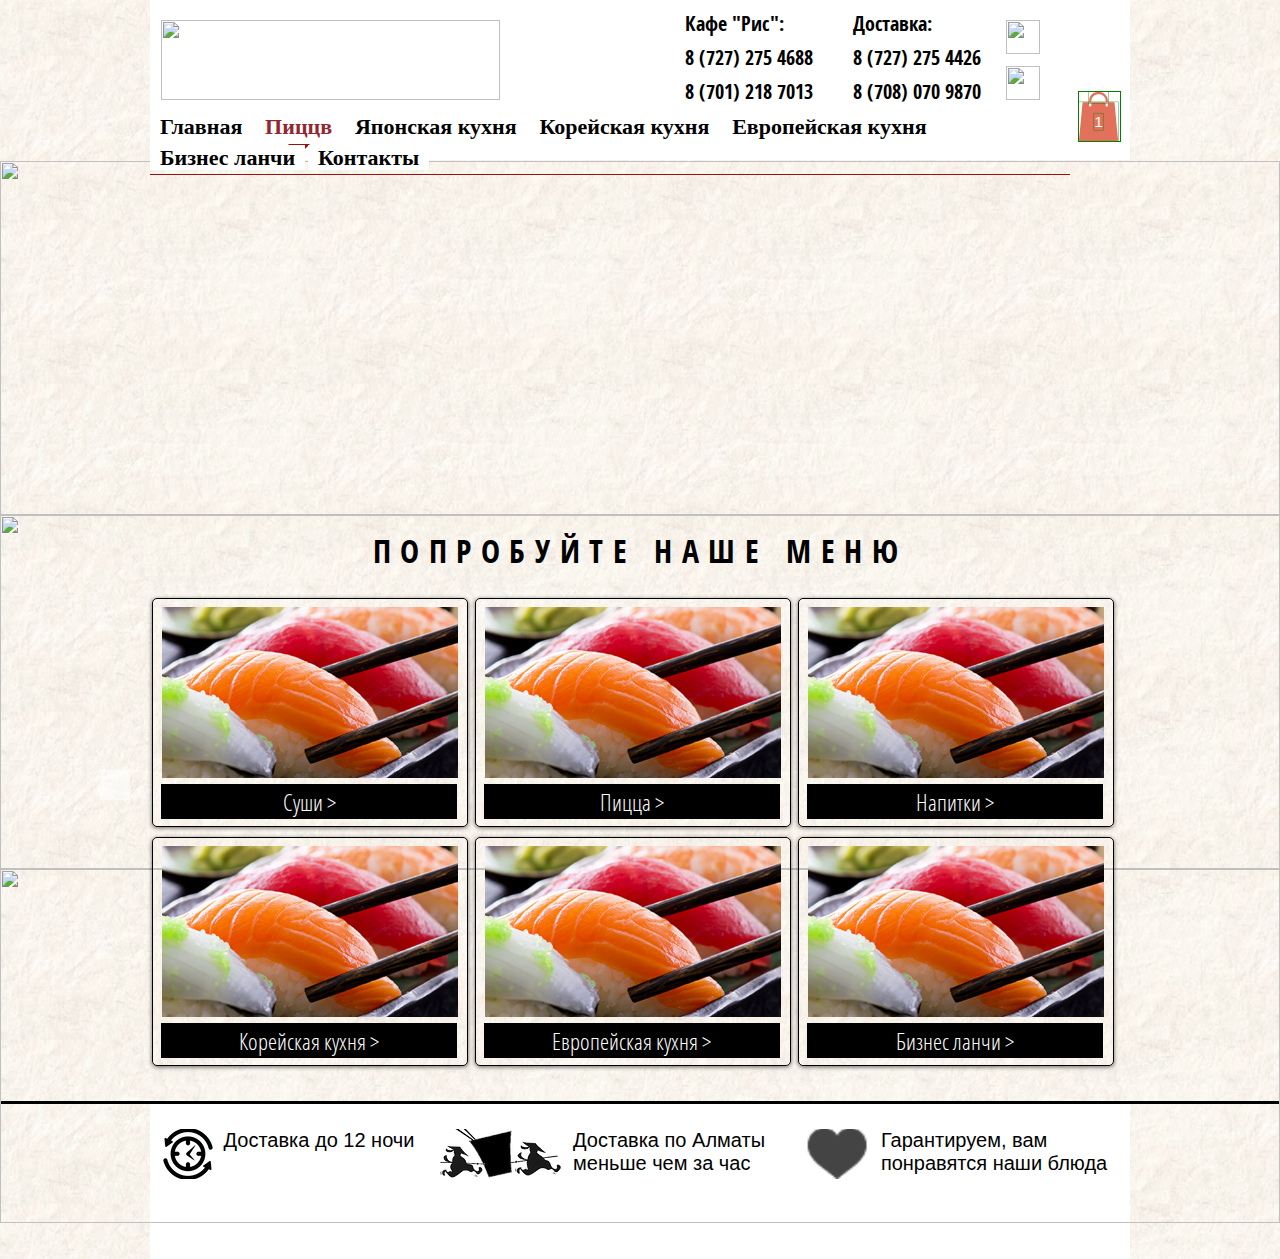
==== commit cac872ef: "mobile" ====
--- a/frontend/index.html
+++ b/frontend/index.html
@@ -5,6 +5,8 @@
     <meta charset="utf-8">
     <title>Доставка суши, пиццы Алматы</title>
     <meta name="fb_admins_meta_tag" content="">
+    <meta name="viewport" content="width=device-width">
+
     <link rel="shortcut icon" href="https://static.wixstatic.com/media/eeccb4_d1c2e1000eb74aea97b3e8d6e00035bd%7Emv2.png/v1/fill/w_32%2Ch_32%2Clg_1%2Cusm_0.66_1.00_0.01/eeccb4_d1c2e1000eb74aea97b3e8d6e00035bd%7Emv2.png" type="image/png">
     <link rel="apple-touch-icon" href="https://static.wixstatic.com/media/eeccb4_d1c2e1000eb74aea97b3e8d6e00035bd%7Emv2.png/v1/fill/w_32%2Ch_32%2Clg_1%2Cusm_0.66_1.00_0.01/eeccb4_d1c2e1000eb74aea97b3e8d6e00035bd%7Emv2.png" type="image/png">
   
@@ -29,7 +31,7 @@
                 <div class="header" class="s3" id="SITE_HEADER">
                     <div class="logo">
                         <a href="https://www.riscafe.com" target="_self">
-                            <img src="https://static.wixstatic.com/media/eeccb4_4a7496c5b7d5481586369ca617fdb304~mv2.png/v1/crop/x_0,y_0,w_1015,h_245/fill/w_339,h_80,al_c,usm_0.66_1.00_0.01/eeccb4_4a7496c5b7d5481586369ca617fdb304~mv2.png" style="width: 339px; height: 80px; object-fit: cover;">
+                            <img src="https://static.wixstatic.com/media/eeccb4_4a7496c5b7d5481586369ca617fdb304~mv2.png/v1/crop/x_0,y_0,w_1015,h_245/fill/w_339,h_80,al_c,usm_0.66_1.00_0.01/eeccb4_4a7496c5b7d5481586369ca617fdb304~mv2.png">
                         </a>
                     </div>
                     <div class="social-icons">
--- a/frontend/styles/style.css
+++ b/frontend/styles/style.css
@@ -149,7 +149,7 @@
 }
 
 #site_container {
-    background: url(../images/bg.jpg) center center repeat;
+    background: url(../images/bg.png) center center repeat;
     min-height: 100vh;
 }
 
@@ -278,6 +278,8 @@
 h1 {
     font-size: 32px;
     margin-bottom: 10px;
+    font-weight: normal;
+    color: rgb(87, 87, 87);
 }
 
 .cart-widget-proportion {
@@ -322,7 +324,7 @@
     font-size: 14px;
     width: auto;
     z-index: 600;
-    background: rgba(255,255,255,.5);
+    background: rgba(255, 255, 255, .5);
     color: #000;
     padding: 15px;
     opacity: 1;
@@ -398,6 +400,12 @@
 
 .product-amount {
     margin: 20px 0;
+}
+
+.product-amount select {
+    height: 40px;
+    padding: 0 15px;
+    font-size: 16px;
 }
 
 .product-amount span {
@@ -876,3 +884,141 @@
     font-family: wf_36e2b1cbf26e4dbd8d499bb8c;
     src: url("https://static.wixstatic.com/ufonts/eeccb4_36e2b1cbf26e4dbd8d499bb8c036b845/woff/file.woff") format("woff"), url("https://static.wixstatic.com/ufonts/eeccb4_36e2b1cbf26e4dbd8d499bb8c036b845/woff2/file.woff2") format("woff2"), url("https://static.wixstatic.com/ufonts/eeccb4_36e2b1cbf26e4dbd8d499bb8c036b845/ttf/file.ttf") format("ttf");
 }
+
+@media (max-width: 675px) {
+    .site_wrapper {
+        width: 100%;
+    }
+    .main-nav {
+        display: none;
+    }
+    .menu-item {
+        width: 98%;
+        margin: 5px auto;
+        display: block;
+    }
+    a.menu-item--link {
+        width: 97%;
+        margin-left: auto;
+        margin-right: auto;
+    }
+    .menu-item img {
+        width: 100%;
+    }
+    .plus-block {
+        display: block;
+        text-align: center;
+        width: 100%;
+        margin: 0 0 15px;
+        padding-left: 15px;
+        padding-right: 15px;
+        box-sizing: border-box;
+    }
+    .plus-block:first-child {
+        width: 100%;
+    }
+    .plus-block:nth-child(2) {
+        width: 100%;
+    }
+    .plus-block img {
+        float: none;
+    }
+    .category-menu-item {
+        width: 95%;
+        display: block;
+        margin-left: auto;
+        margin-right: auto;
+    }
+    .product-image {
+        width: 100%;
+    }
+    .product-info {
+        width: 100%;
+        margin-left: 0;
+        margin-top: 15px;
+    }
+    h1 {
+        width: 100%;
+        float: left;
+        margin-top: 10px;
+    }
+    .cart-table .cart-image {
+        width: 60px;
+        height: 60px;
+    }
+    .main-content.white-bg {
+        padding: 15px 10px 30px;
+    }
+    .cart-table td {
+        padding: 25px 5px;
+    }
+    .cart-item-title {
+        font-size: 16px;
+    }
+    .remove-link {
+        position: static;
+    }
+    .opt-quontity .btn {
+        display: block;
+        width: 30px;
+        box-sizing: border-box;
+        padding: 15px 0;
+        text-align: center;
+    }
+    .cart-table th {
+        display: none;
+    }
+    .opt-quontity {
+        padding: 0 10px;
+    }
+    .logo img {
+        width: 100%;
+        max-width: 300px;
+        height: auto;
+    }
+    .logo {
+        position: static;
+        text-align: center;
+        padding: 10px;
+    }
+    .cart-comment-block {
+        width: 100%;
+        float: none;
+        margin-bottom: 15px;
+    }
+    .cart-amount-block {
+        width: 100%;
+        float: none;
+    }
+    .cart-info {
+        height: auto;
+    }
+    .social-icons {
+        float: none;
+        margin: 20px 0;
+        text-align: center;
+    }
+    .social-icons a {
+        display: inline-block;
+        margin-bottom: 12px;
+        margin: 0 20px 12px;
+    }
+    .header-info{
+        width: 50%;
+    }
+    .header-info {
+        width: 50%;
+        margin: 10px 0;
+        padding: 0 10px;
+        box-sizing: border-box;
+    }
+    .cart-widget-proportion{
+        position: absolute;
+        top: 110px;
+        left: 15px;
+    }
+}
+
+* {
+    outline: 1px solid green;
+}
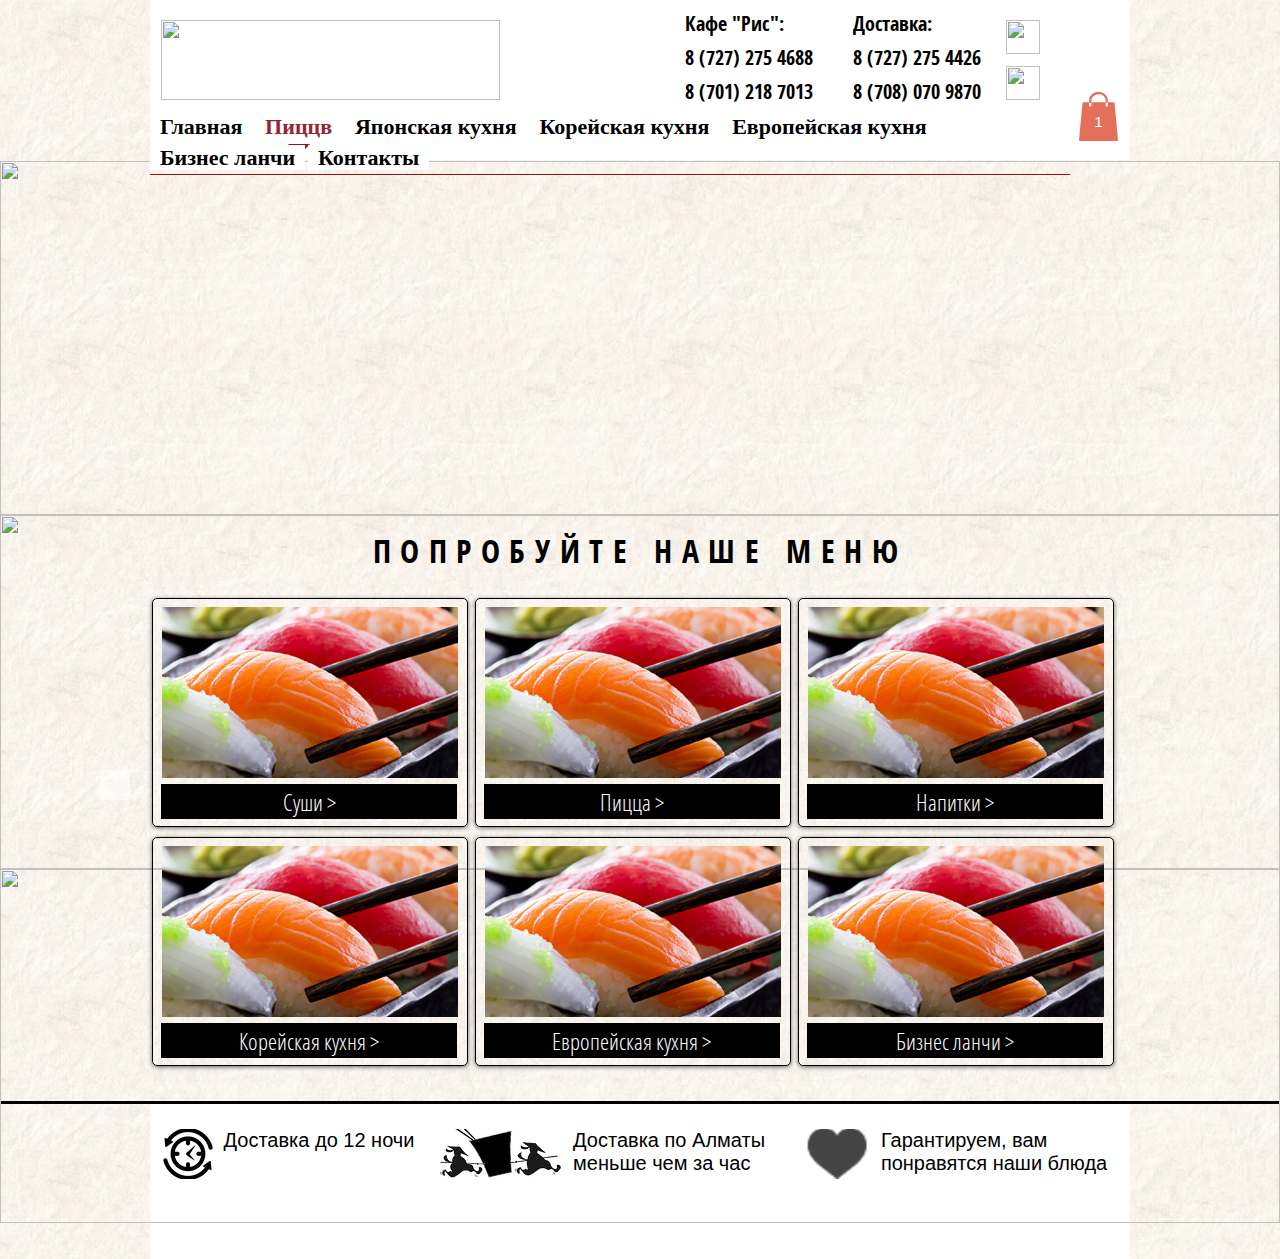
==== commit 85e49515: "mobile-menu" ====
--- a/frontend/index.html
+++ b/frontend/index.html
@@ -22,6 +22,7 @@
     <meta property="og:title" content="Доставка суши, пиццы Алматы">
     <meta property="og:url" content="https://www.riscafe.com">
     <meta property="og:description" content="Вкусная корейская, японская и европейская кухня. Доставка по Алматы бесплатная.">
+    <script src="scripts/scripts.js"></script>
 </head>
 
 <body class="">
@@ -42,6 +43,14 @@
                             <img id="comp-izmes4zs1imageimageimage" alt="" data-reactid=".0.$SITE_ROOT.$desktop_siteRoot.$SITE_HEADER.1.1.$comp-izmes4zs.0.1.0.0.$image" src="https://static.wixstatic.com/media/e316f544f9094143b9eac01f1f19e697.png/v1/fill/w_34,h_34,al_c,usm_0.66_1.00_0.01/e316f544f9094143b9eac01f1f19e697.png" style="width: 34px; height: 34px; object-fit: cover;">
                         </a>
                     </div>
+
+                    <!-- иконка открывание -->
+                    <a href="" class="menu-toggle">
+                        <span class="icon-bar"></span>
+                        <span class="icon-bar"></span>
+                        <span class="icon-bar"></span>
+                    </a>
+                     <!-- иконка открывание -->
                     <div class="header-info">
                         <p>Доставка:</p>
                         <p>8 (727) 275 4426</p>
@@ -67,7 +76,7 @@
                             <li>
                                 <a href="">Главная</a>
                             </li>
-                            <li class="selected">
+                            <li class="selected has-child">
                                 <a href="">Пиццв</a>
                                 <ul>
                                     <li>
@@ -81,8 +90,22 @@
                             <li>
                                 <a href="">Японская кухня</a>
                             </li>
-                            <li>
+                            <li class="has-child">
                                 <a href="">Корейская кухня</a>
+                                <ul>
+                                    <li>
+                                        <a href="">Японская кухня</a>
+                                    </li>
+                                    <li>
+                                        <a href="">ПЯпонская кухняицца</a>
+                                    </li>
+                                    <li>
+                                        <a href="">Японская кухня</a>
+                                    </li>
+                                    <li>
+                                        <a href="">ПЯпонская кухняицца</a>
+                                    </li>
+                                </ul>
                             </li>
                             <li>
                                 <a href="">Европейская кухня</a>
@@ -94,6 +117,13 @@
                                 <a href="">Контакты</a>
                             </li>
                         </ul>
+
+                        <!-- иконка закрывания -->
+                        <a href="" class="close-menu">
+                            <span class="icon-bar"></span>
+                            <span class="icon-bar"></span>
+                        </a>
+                         <!-- иконка закрывания -->
                     </div>                   
                 </div>
             </div>
--- a/frontend/styles/style.css
+++ b/frontend/styles/style.css
@@ -880,6 +880,74 @@
     cursor: pointer;
 }
 
+.contacts-text{
+    font-weight: bold;
+    font-size: 22px;
+    text-align: center;
+    width: 80%;
+    margin: 0 auto 30px;
+    font-family: 'open_sans_condensedbold';
+}
+
+.contacts-text h4{
+    font-size: 24px;
+    margin-bottom: 15px;
+}
+
+.contacts-info{
+    font-family: 'open_sans_condensedbold';
+    font-weight: bold;
+    font-size: 22px;
+    text-align: left;
+    width: 80%;
+    margin: auto;
+}
+
+.contacts-info table{
+    margin: 15px 0;
+}
+
+.map-block{
+    margin-top: 20px;
+}
+
+.contacts-info table td{
+    padding: 10px 20px 10px 0;
+    font-weight: bold;
+}
+
+ymaps{
+    display: inline-block !important;
+}
+
+.feedback-form {
+    width: 500px;
+    margin: 30px auto;
+}
+
+.feedback-form input {
+    display: block;
+    border: 1px solid #c9c9c9;
+    height: 30px;
+    padding: 0 10px;
+    width: 100%;
+    margin-bottom: 10px;
+}
+
+.feedback-form textarea {
+    width: 100%;
+    border: 1px solid #c9c9c9;
+    margin-bottom: 10px;
+}
+
+.feedback-form .red-button{
+    width: auto;
+}
+
+a.menu-toggle {
+    display: none;
+}
+
 @font-face {
     font-family: wf_36e2b1cbf26e4dbd8d499bb8c;
     src: url("https://static.wixstatic.com/ufonts/eeccb4_36e2b1cbf26e4dbd8d499bb8c036b845/woff/file.woff") format("woff"), url("https://static.wixstatic.com/ufonts/eeccb4_36e2b1cbf26e4dbd8d499bb8c036b845/woff2/file.woff2") format("woff2"), url("https://static.wixstatic.com/ufonts/eeccb4_36e2b1cbf26e4dbd8d499bb8c036b845/ttf/file.ttf") format("ttf");
@@ -890,6 +958,56 @@
         width: 100%;
     }
     .main-nav {
+        position: fixed;
+        width: 100%;
+        height: 100%;
+        top: 0;
+        left: 0;
+        z-index: 12;
+        background: rgba(0,0,0,.95);
+        visibility: hidden;
+        -webkit-transform: translateY(-100%);
+        transform: translateY(-100%);
+        -webkit-transition: -webkit-transform .4s ease-in-out,visibility 0s .4s;
+        transition: transform .4s ease-in-out,visibility 0s .4s;
+        z-index: 1000;
+        padding: 80px 10px 20px;
+        box-sizing: border-box;
+        overflow: scroll; 
+    }
+    .main-nav.open{
+        visibility: visible;
+        -webkit-transform: translateY(0);
+        transform: translateY(0);
+        -webkit-transition: -webkit-transform .4s ease-in-out;
+        transition: transform .4s ease-in-out;
+        transition: transform .4s ease-in-out,-webkit-transform .4s ease-in-out;
+    }
+    .main-nav li{
+        display: block !important;
+        margin-bottom: 5px;
+    }
+    .main-nav li.has-child>a:before{
+        content: "";
+        position: absolute;
+        border: solid 11px transparent;
+        border-top-color: rgba(139, 0, 0, 0.92);
+        margin-top: -1px;
+        border-bottom-width: 3px;
+        transform: translateY(50%);
+        right: 15px;
+        bottom: 50%;
+    }
+
+    .main-nav ul li a{
+        display: block;
+        font-size: 20px;
+        max-width: 100%;
+        box-sizing: border-box;
+        padding-top: 10px;
+        padding-bottom: 10px;
+    }
+    .main-nav ul li.selected>a:after {
         display: none;
     }
     .menu-item {
@@ -901,6 +1019,29 @@
         width: 97%;
         margin-left: auto;
         margin-right: auto;
+    }
+    a.close-menu {
+        position: absolute;
+        padding: 9px 10px;
+        margin-top: 25px;
+        right: 10px;
+        top: 10px;
+    }
+    a.close-menu .icon-bar {
+        width: 35px;
+        height: 4px;
+        background: #fff;
+        position: relative;
+        display: block;
+        border-radius: 3px;
+    }
+    a.close-menu .icon-bar:first-child {
+        top: 0;
+        transform: rotate(45deg);
+    }
+    a.close-menu .icon-bar:nth-child(2) {
+        top: -4px;
+        transform: rotate(-45deg);
     }
     .menu-item img {
         width: 100%;
@@ -980,6 +1121,8 @@
         position: static;
         text-align: center;
         padding: 10px;
+        width: 100%;
+        box-sizing: border-box;
     }
     .cart-comment-block {
         width: 100%;
@@ -1014,11 +1157,81 @@
     }
     .cart-widget-proportion{
         position: absolute;
-        top: 110px;
+        top: 90px;
         left: 15px;
     }
-}
-
-* {
-    outline: 1px solid green;
-}
+    .map-block img{
+        max-width: 100%;
+    }
+    .map-block ymaps{
+        width: 100% !important;
+    }
+    .feedback-form{
+        width: 100%;
+        padding: 0 15px;
+        box-sizing: border-box;
+    }
+    .contacts-text{
+        width: 95%;
+    }
+    .contacts-info{
+        width: 95%;
+    }
+    a.menu-toggle {        
+        position: absolute;
+        display: inline-block;
+        top: 95px;
+        right: 10px;
+        padding: 9px 10px;
+        background: #000;
+        border-radius: 5px;
+    }
+    a.menu-toggle .icon-bar {
+        width: 35px;
+        height: 4px;
+        background: #fff;
+        position: relative;
+        display: block;
+        border-radius: 3px;
+    }
+    a.menu-toggle .icon-bar:first-child {
+        top: 0;
+        transition-duration: .3s,.3s;
+        transition-delay: .3s,0s;
+        transition-property: top,transform;
+    }
+    a.menu-toggle .icon-bar+.icon-bar {
+        margin-top: 7px;
+    }
+    a.menu-toggle .icon-bar:nth-child(2) {
+        -webkit-transition: background 0s .3s;
+        transition: background 0s .3s;
+        width: 30px;
+    }
+    a.menu-toggle .icon-bar:last-child {
+        top: 0;
+        transition-duration: .3s,.3s;
+        transition-delay: .3s,0s;
+        transition-property: top,transform;
+    }
+    a.menu-toggle .icon-bar+.icon-bar {
+        margin-top: 7px;
+    }
+    .header{
+        height: auto;
+    }
+    .cycle-slideshow img{
+        height: 200px;
+    }
+    .cycle-slideshow{
+        height: 200px;
+    }
+    .main-nav ul li ul{
+        position: static;
+        display: none;
+        margin-left: 15px;
+        margin-top: 5px;
+    }
+
+
+}
